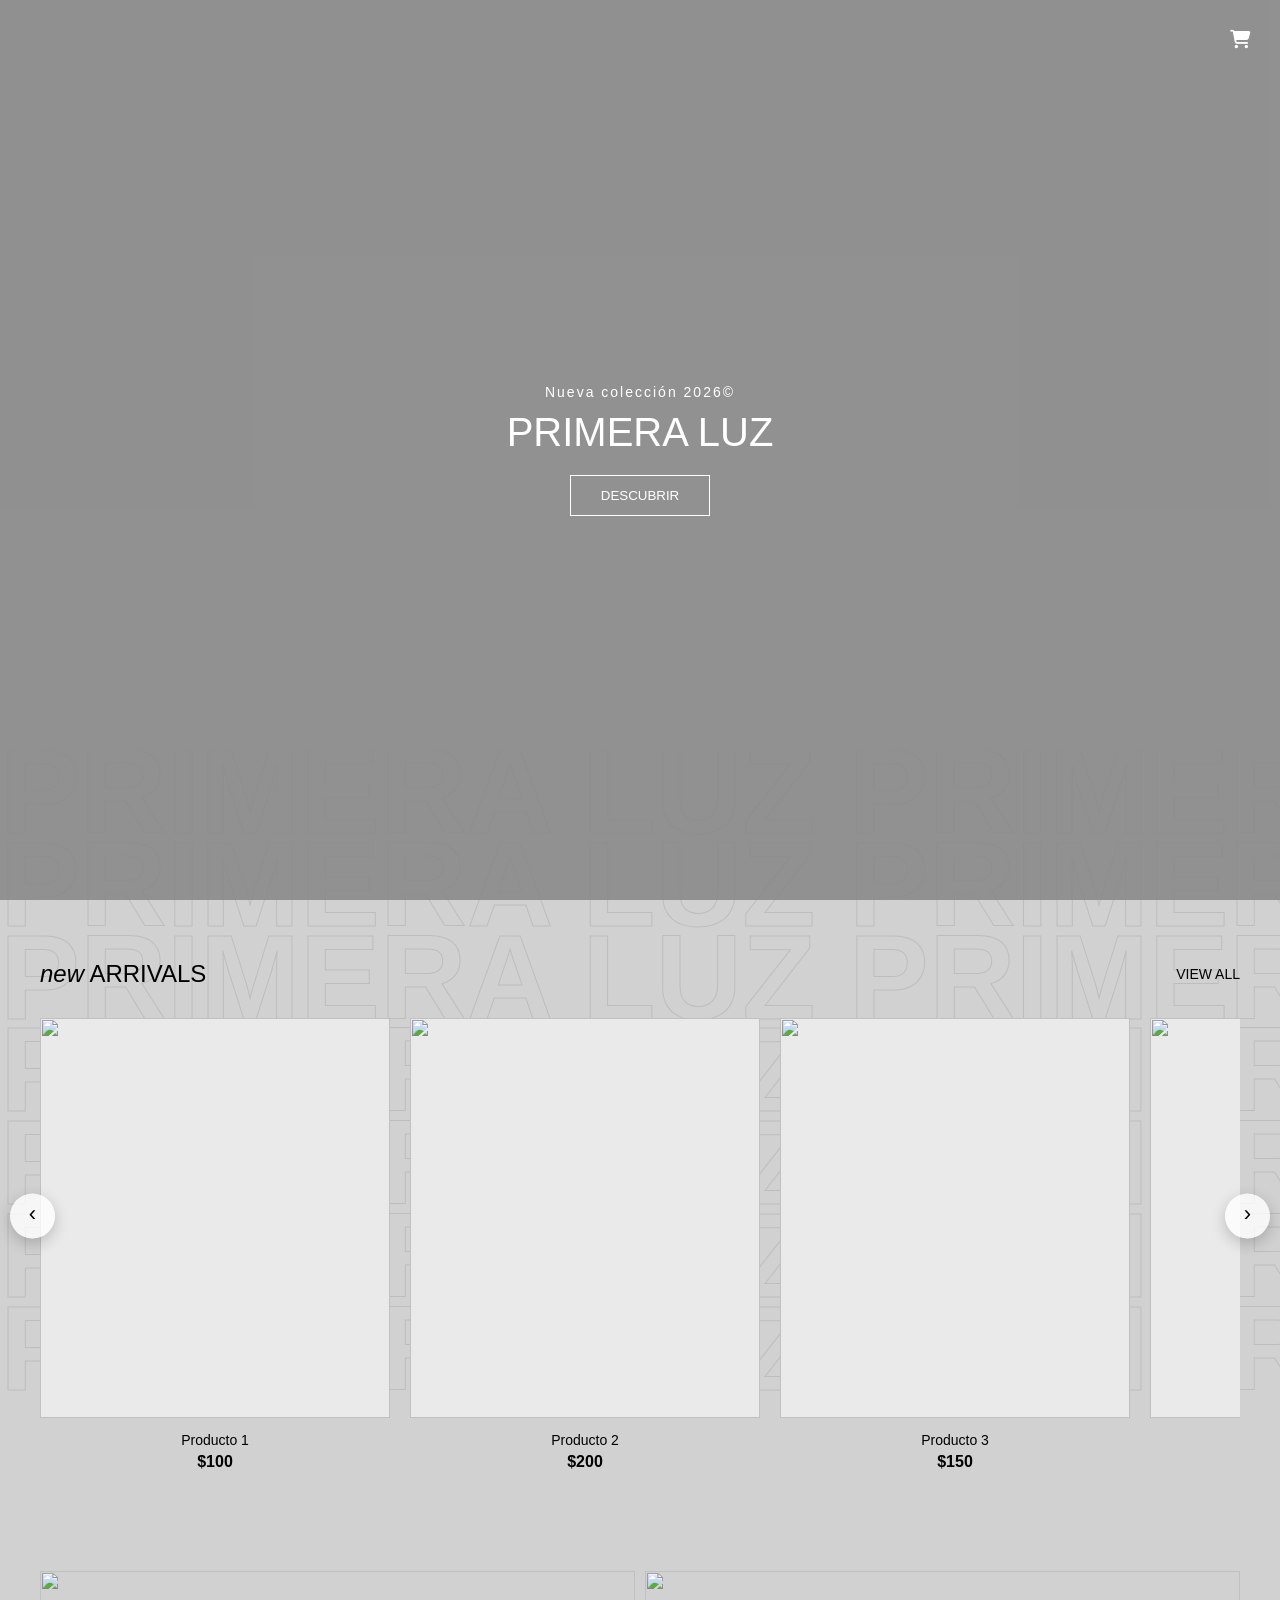
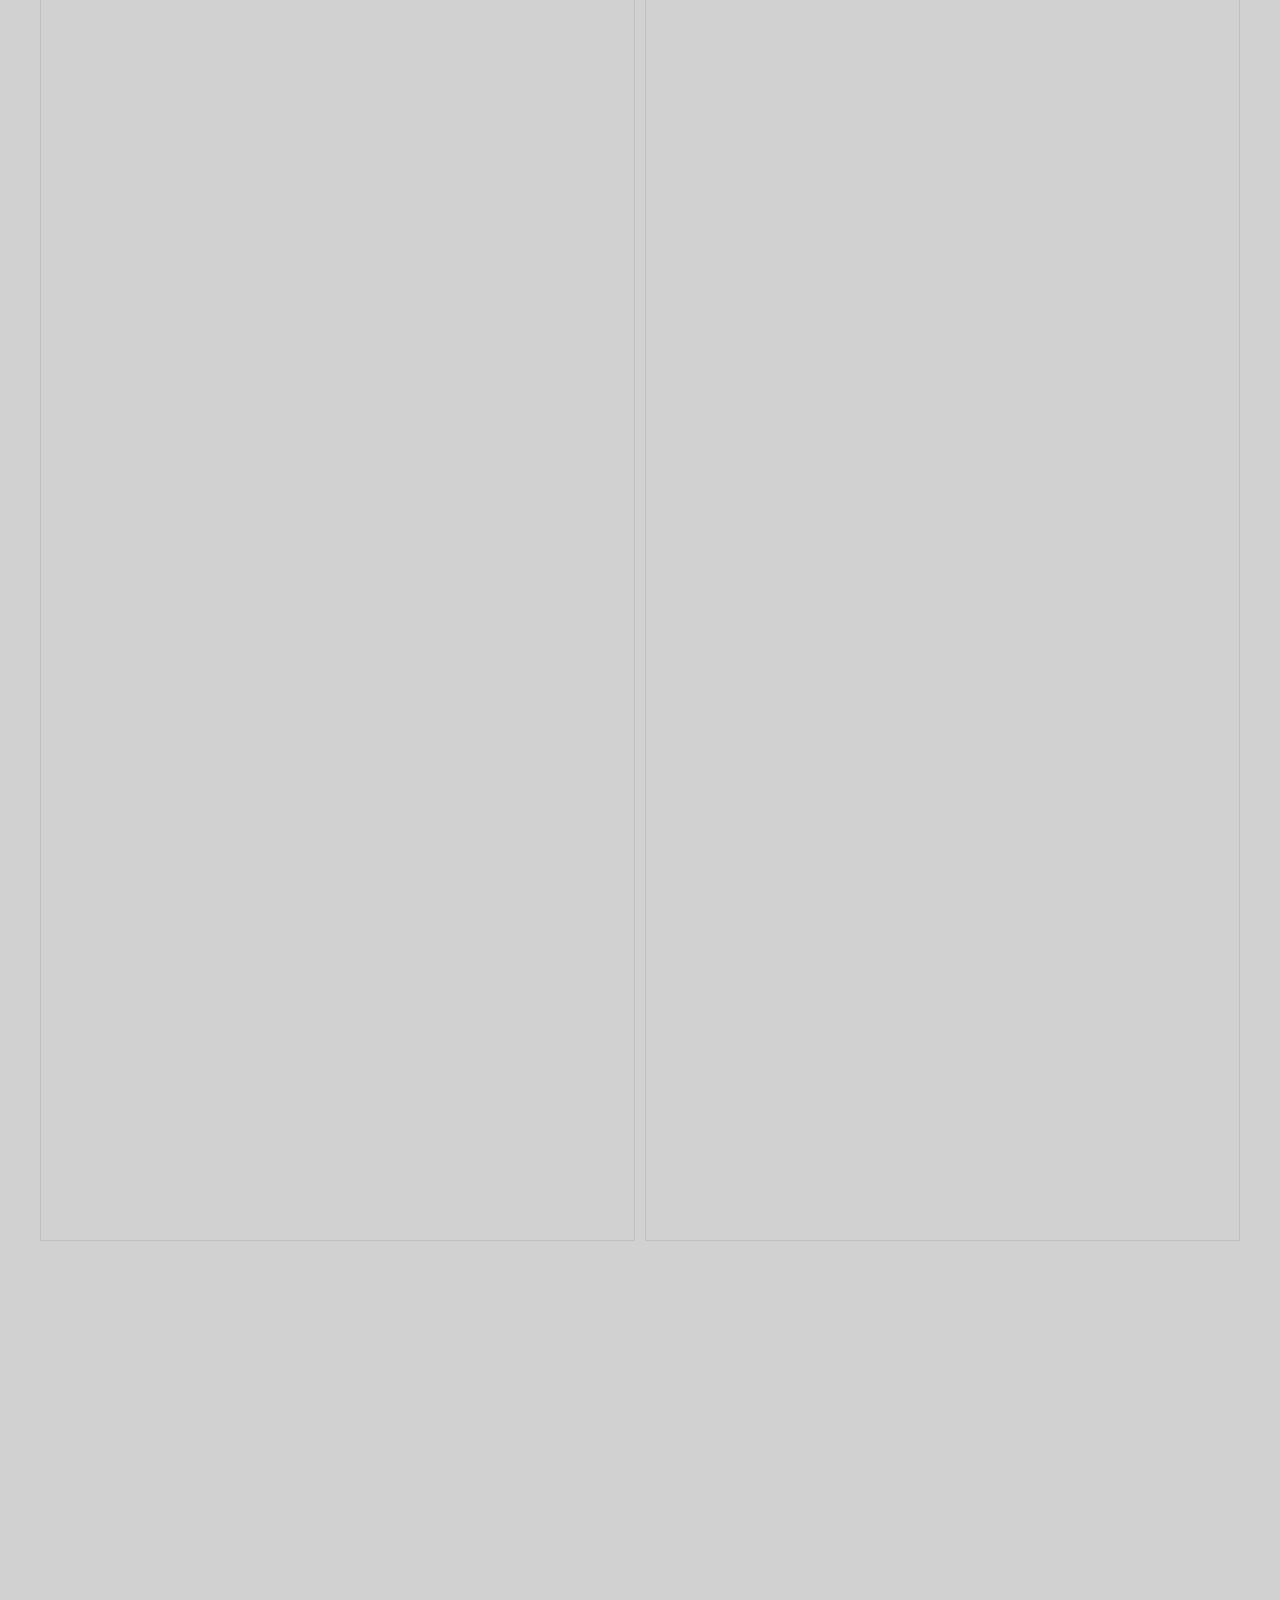
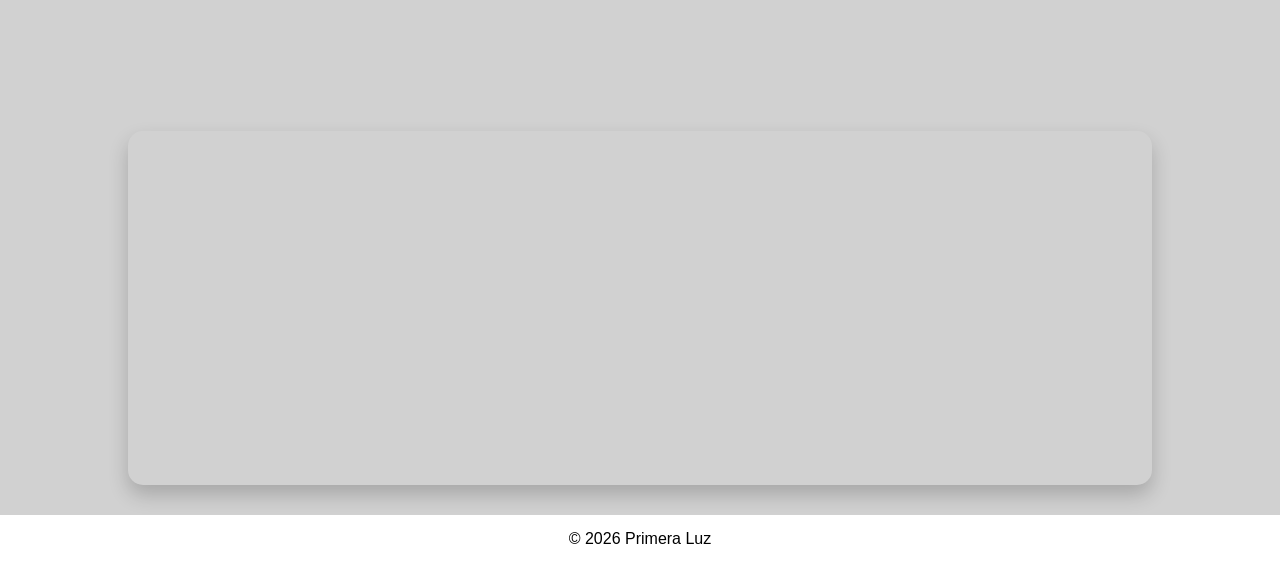
==== index.html @ 8afafc2e "Add files via upload" ====
<!DOCTYPE html>
<html lang="es">
<head>
    <meta charset="UTF-8">
    <meta name="viewport" content="width=device-width, initial-scale=1.0">
    <title>Primera Luz</title>

    <!-- ICONOS -->
    <link rel="stylesheet" href="https://cdnjs.cloudflare.com/ajax/libs/font-awesome/6.5.0/css/all.min.css">
    <link href="https://fonts.googleapis.com/css2?family=Playfair+Display:wght@600&display=swap" rel="stylesheet">
    <link rel="stylesheet" href="style.css">
    <link rel="stylesheet" href="https://cdnjs.cloudflare.com/ajax/libs/font-awesome/6.5.0/css/all.min.css">
</head>
<body>

<header id="header">
        <img src="imagenes/logo negro.png" alt=>
         <div class="icons">
    <i class="fa-solid fa-cart-shopping"></i>
  </div>
</header>

<section class="hero">
  <div class="hero-content">
    <p class="sub">Nueva colección 2026&copy;</p>
    <h2>PRIMERA LUZ</h2>
    <button>DESCUBRIR</button>
  </div>
</section>

<div class="fondo-pattern">
    <p class="fila izquierda">PRIMERA LUZ PRIMERA LUZ PRIMERA LUZ PRIMERA LUZ </p>
    <p class="fila derecha">PRIMERA LUZ PRIMERA LUZ PRIMERA LUZ PRIMERA LUZ</p>
    <p class="fila izquierda">PRIMERA LUZ PRIMERA LUZ PRIMERA LUZ PRIMERA LUZ</p>
    <p class="fila derecha">PRIMERA LUZ PRIMERA LUZ PRIMERA LUZ PRIMERA LUZ</p>
    <p class="fila izquierda">PRIMERA LUZ PRIMERA LUZ PRIMERA LUZ PRIMERA LUZ</p>
    <p class="fila derecha">PRIMERA LUZ PRIMERA LUZ PRIMERA LUZ PRIMERA LUZ</p>
    <p class="fila izquierda">PRIMERA LUZ PRIMERA LUZ PRIMERA LUZ PRIMERA LUZ</p>

</div>

<section class="productos">

  <div class="productos-header">
    <h2><span>new</span> ARRIVALS</h2>
    <a href="#">VIEW ALL</a>
  </div>

  <div class="productos-container">

    <div class="producto">
      <img src="imagenes/vestido 1.png">
      <p>Producto 1</p>
      <span>$100</span>
    </div>

    <div class="producto">
      <img src="imagenes/vestido 2.png">
      <p>Producto 2</p>
      <span>$200</span>
    </div>

    <div class="producto">
      <img src="imagenes/vestido 3.jpeg">
      <p>Producto 3</p>
      <span>$150</span>
    </div>

    <div class="producto">
      <img src="imagenes/vestido 4.png">
      <p>Producto 4</p>
      <span>$300</span>
    </div>

    <div class="producto">
      <img src="imagenes/vestido 5.png">
      <p>Producto 5</p>
      <span>$300</span>
    </div>

    <div class="producto">
      <img src="imagenes/vestido 6.png">
      <p>Producto 6</p>
      <span>$300</span>
    </div>

    <div class="producto">
      <img src="imagenes/vestido 7.png">
      <p>Producto 7</p>
      <span>$300</span>
    </div>

    <div class="producto">
      <img src="imagenes/vestido 8.png">
      <p>Producto 8</p>
      <span>$300</span>
    </div>

    <div class="producto">
      <img src="imagenes/vestido 9.png">
      <p>Producto 9</p>
      <span>$300</span>
    </div>

    <div class="producto">
      <img src="imagenes/vestido 4.png">
      <p>Producto 10</p>
      <span>$300</span>
    </div>

  </div>
<button class="prev"><span>‹</span></button>
<button class="next"><span>›</span></button>
</section>

<section class="doble-img">

  <div class="img-box">
    <img src="imagenes/nadia 1.jpeg" alt="">
  </div>

  <div class="img-box">
    <img src="imagenes/nadia 2.jpeg" alt="">
  </div>

</section>

<!-- MAPA -->
<section class="mapa" id="mapa">
 

    <div class="mapa-container">
        <iframe 
  src="https://www.google.com/maps/embed?pb=!1m18!1m12!1m3!1d12409.991890529654!2d-68.10736975!3d-38.9582959!2m3!1f0!2f0!3f0!3m2!1i1024!2i768!4f13.1!3m3!1m2!1s0x960a33a9f56a01f5%3A0x556e608edd1cfa00!2sPrimera%20Luz%20De%20Luciana%20Vestidos%2C%20ventas%20y%20alquiler%20en%20neuquen!5e0!3m2!1ses-419!2sar!4v1774406930002!5m2!1ses-419!2sar"
  width="100%" 
  height="350" 
  style="border:0; border-radius:15px;"
  allowfullscreen="" 
  loading="lazy">
</iframe>
    </div>
</section>

<footer>
    <p>&copy; 2026 Primera Luz</p>
</footer>
<script src="script.js"></script>
</body>
</html>
---- style.css ----
/* RESET */
* {
    margin: 0;
    padding: 0;
    box-sizing: border-box;
    font-family: 'Segoe UI', sans-serif;
}

/* COLORES */
:root {
    --principal: #978787;
    --blanco: #ffffff;
    --gris: #444;
    --gris-claro: #f5f5f5;
}

body {
    text-align: center;
    background-color: #d1d1d1;
    position: relative;
    margin: 0;
    padding: 0;
    overflow-x: hidden;
}

.icons {
  display: flex;
  align-items: center;
  gap: 20px;
}

.icons i {
  font-size: 18px;
  cursor: pointer;
  transition: 0.3s;
}

.icons i:hover {
  transform: scale(1.2);
}

.hero {
  height: 100vh;
  background: url("imagenes/portada2.png") center/cover no-repeat;
}

/* HERO */
.hero {
  height: 100vh;
  background: url("imagenes/portada2.png") center/cover no-repeat;
  display: flex;
  align-items: center;
  justify-content: center;
  position: relative;
}

/* capa oscura suave */
.hero::after {
  content: "";
  position: absolute;
  inset: 0;
  background: rgba(0, 0, 0, 0.311);
}

/* contenido encima */
.hero-content {
  position: relative;
  color: white;
  text-align: center;
  z-index: 2;
}

.hero-content .sub {
  font-size: 14px;
  letter-spacing: 2px;
  margin-bottom: 10px;
}

.hero-content h2 {
  font-size: 40px;
  font-weight: 400;
  margin-bottom: 20px;
}

/* botón elegante */
.hero-content button {
  padding: 12px 30px;
  background: transparent;
  border: 1px solid white;
  color: white;
  cursor: pointer;
  transition: 0.3s;
}

.hero-content button:hover {
  background: white;
  color: black;
}

/* HEADER encima del hero */
#header {
  position: fixed;
  top: 0;
  width: 100%;
  padding: 10px;
  display: flex;
  justify-content: center;
  z-index: 1000;
  background: transparent;
  color: white;
  transition: 0.3s;
}

#header.scrolled {
  background: white;
  color: black;
}

.fondo-pattern {
     position: absolute;
     top: 750px;
     height: auto;
     overflow: hidden;

    display: flex;
    flex-direction: column;
    justify-content: center;
    gap: 0px;
    white-space: nowrap;
    z-index: 0;
    pointer-events: none;
}

.fondo-pattern p {
    font-size: 120px;
    font-weight: bold;
    white-space: nowrap;

    color: transparent;
    -webkit-text-stroke: 1px rgba(139, 139, 139, 0.275);

    text-align: center;
     line-height: 0.69; /* elimina espacio extra entre líneas */
      padding-bottom: 10px;
    margin: 0;
}

@keyframes mover-izquierda {
    0% {
        transform: translateX(0);
    }
    100% {
        transform: translateX(-50%);
    }
}

@keyframes mover-derecha {
    0% {
        transform: translateX(-50%);
    }
    100% {
        transform: translateX(0);
    }
}

.izquierda {
    animation: mover-izquierda 100s linear infinite;
}

.derecha {
    animation: mover-derecha 100s linear infinite;
}

#header {
  position: fixed;
  width: 100%;
  top: 0;
  left: 0;

  padding: 8px 30px; /* 🔥 más chico */
  height: 80px;      /* 🔥 controla el tamaño */

  display: flex;
  align-items: center;
  justify-content: space-between;

  transition: 0.3s;
  background: transparent;
  color: white;
  z-index: 1000;
}

/* Cuando pasás el mouse */
#header:hover {
  background: white;
  color: black;
}

#header.scrolled {
  background: white;
  color: black;
}

#header img {
    display: flex;
    align-items: center;
    justify-content: center; /* o space-between si después agregás menú */
    padding: 10px;
     height: 200px;   /* ajustá este valor */
     width: auto;
     object-fit: contain;
}

nav {
  display: flex;
  align-items: center;
  justify-content: space-between;
  width: 100%;
}

nav ul {
  display: flex;
  gap: 20px;
  list-style: none;
}

/* SECCIÓN */
.productos {
  padding: 60px 40px;
}

/* HEADER */
.productos-header {
  display: flex;
  justify-content: space-between;
  align-items: center;
  margin-bottom: 30px;
}

.productos-header h2 {
  font-weight: 400;
}

.productos-header span {
  font-style: italic;
}

.productos-header a {
  text-decoration: none;
  color: black;
  font-size: 14px;
}

/* CONTENEDOR SCROLL */
.productos-container {
  display: flex;
  gap: 20px;
  overflow-x: auto; /* 🔥 clave */
  scroll-behavior: smooth;
}

/* ocultar scrollbar (opcional) */
.productos-container::-webkit-scrollbar {
  display: none;
}

/* PRODUCTO */
.producto {
  width: 350px;
  flex: 0 0 auto;
  z-index: 900;
}

.producto img {
  width: 100%;
  height: 400px;       /* 🔥 clave */
  object-fit: contain; /* no se deforma */
  background: #eaeaea;
  padding: 0px;       /* menos padding */
}

.producto p {
  margin: 10px 0 5px;
  font-size: 14px;
}

.producto span {
  font-weight: bold;
}

/* CONTENEDOR relativo */
.productos {
  position: relative;
}

/* BOTONES */
.prev,
.next {
  position: absolute;
  top: 50%;
  transform: translateY(-50%);
  
  width: 45px;
  height: 45px;

  border-radius: 50%;
  border: none;

  background: rgba(255,255,255,0.8);
  color: black;

  font-size: 22px;
  cursor: pointer;

  display: flex;
  align-items: center;
  justify-content: center;

  transition: 0.3s;
  z-index: 910;
}

/* POSICIÓN */
.prev {
  left: 10px;
}

.next {
  right: 10px;
}

/* HOVER */
.prev:hover,
.next:hover {
  background: black;
  color: white;
  transform: translateY(-50%) scale(1.1);
}

/* SOMBRA SUAVE */
.prev,
.next {
  box-shadow: 0 5px 15px rgba(0,0,0,0.2);
}

.prev span,
.next span {
  display: inline-block;
  transform: translateY(-2px); /* ajustá -1px o -2px */
}

.doble-img {
  display: flex;
  gap: 10px;
  padding: 40px;
  height: 150vh;
}

.img-box {
  flex: 1;
  overflow: hidden;
}

.img-box img {
  width: 100%;
  height: 100%;
  object-fit: cover; /* 🔥 clave */
  transition: 0.5s;
}

/* efecto hover elegante */
.img-box:hover img {
  transform: scale(1.01);
}

/* MAPA */
.mapa {
    margin-top: 450px;
    position: relative;
}

.mapa-container {
    width: 80%;
    margin: auto;
    border-radius: 15px;
    overflow: hidden;
    box-shadow: 0 10px 20px rgba(0,0,0,0.2);
}

/* FOOTER */
footer {
    margin-top: 30px;
    padding: 15px;
    background: white;
}
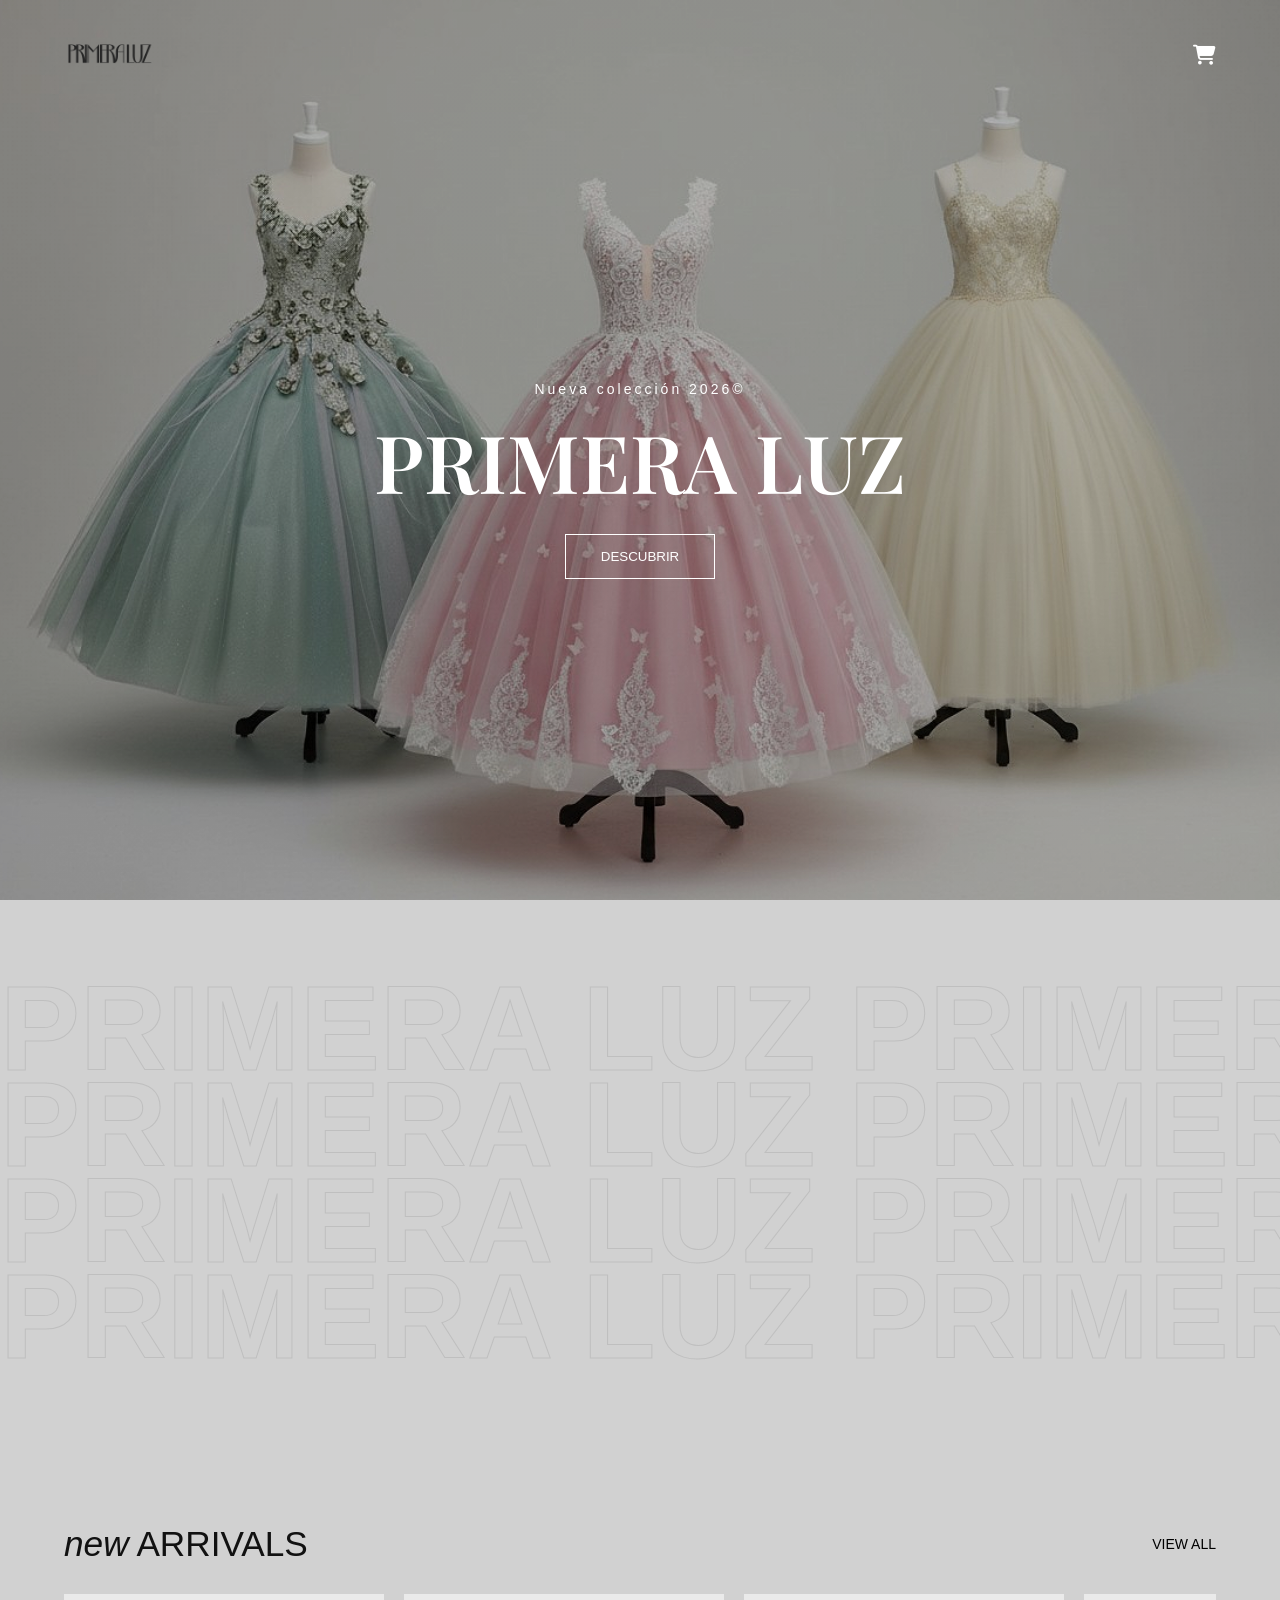
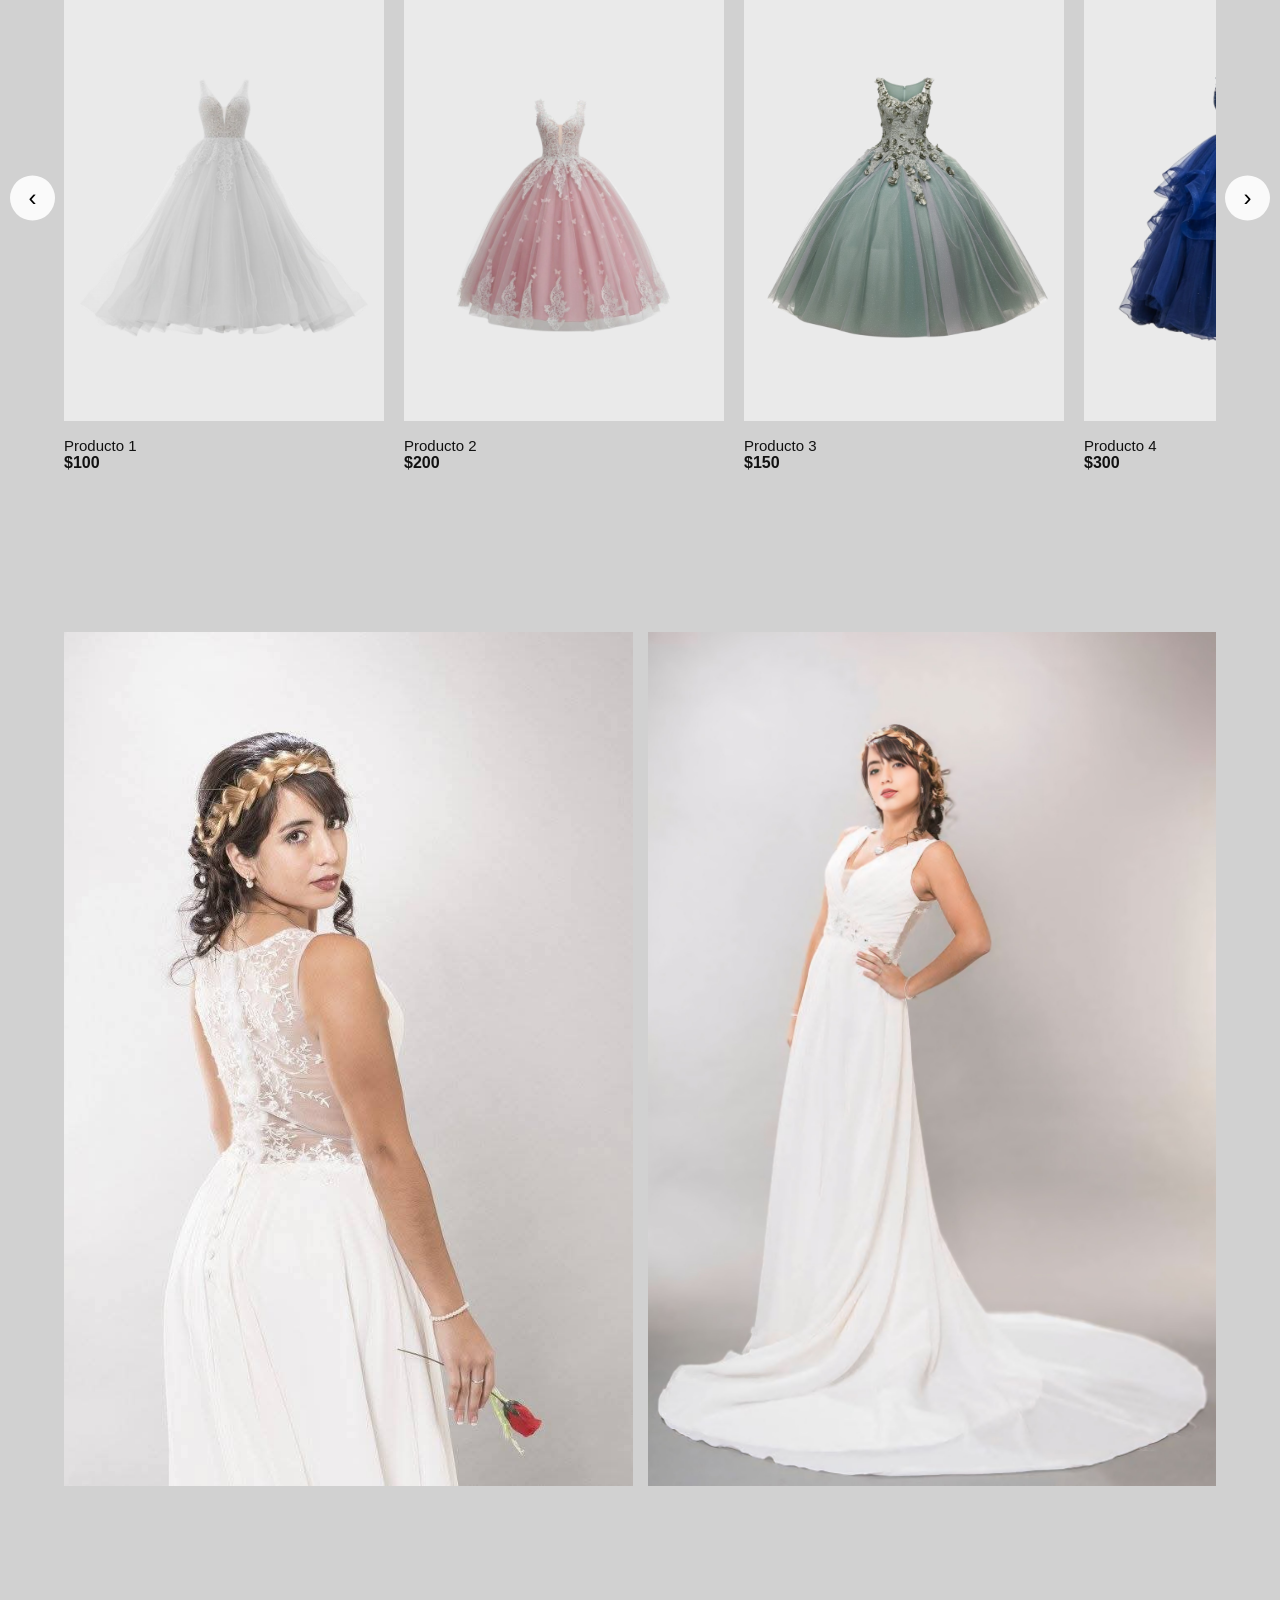
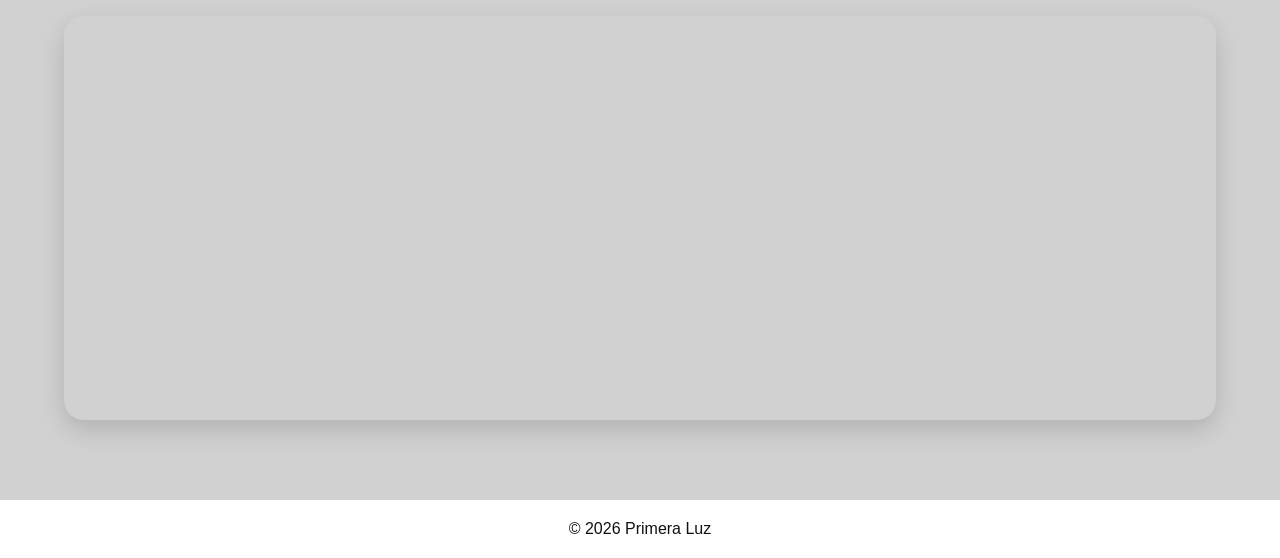
==== commit 7b5ea088: "Adaptación para celular." ====
--- a/index.html
+++ b/index.html
@@ -1,41 +1,45 @@
 <!DOCTYPE html>
 <html lang="es">
 <head>
-    <meta charset="UTF-8">
-    <meta name="viewport" content="width=device-width, initial-scale=1.0">
-    <title>Primera Luz</title>
+  <meta charset="UTF-8">
+  <meta name="viewport" content="width=device-width, initial-scale=1.0">
+  <title>Primera Luz</title>
 
-    <!-- ICONOS -->
-    <link rel="stylesheet" href="https://cdnjs.cloudflare.com/ajax/libs/font-awesome/6.5.0/css/all.min.css">
-    <link href="https://fonts.googleapis.com/css2?family=Playfair+Display:wght@600&display=swap" rel="stylesheet">
-    <link rel="stylesheet" href="style.css">
-    <link rel="stylesheet" href="https://cdnjs.cloudflare.com/ajax/libs/font-awesome/6.5.0/css/all.min.css">
+  <link rel="stylesheet" href="https://cdnjs.cloudflare.com/ajax/libs/font-awesome/6.5.0/css/all.min.css">
+
+  <link href="https://fonts.googleapis.com/css2?family=Playfair+Display:wght@600&display=swap" rel="stylesheet">
+
+  <link rel="stylesheet" href="style.css">
 </head>
+
 <body>
 
 <header id="header">
-        <img src="imagenes/logo negro.png" alt=>
-         <div class="icons">
+
+  <img src="imagenes/logo negro.png" alt="Logo">
+
+  <div class="icons">
     <i class="fa-solid fa-cart-shopping"></i>
   </div>
+
 </header>
 
 <section class="hero">
+
   <div class="hero-content">
     <p class="sub">Nueva colección 2026&copy;</p>
     <h2>PRIMERA LUZ</h2>
     <button>DESCUBRIR</button>
   </div>
+
 </section>
 
 <div class="fondo-pattern">
-    <p class="fila izquierda">PRIMERA LUZ PRIMERA LUZ PRIMERA LUZ PRIMERA LUZ </p>
-    <p class="fila derecha">PRIMERA LUZ PRIMERA LUZ PRIMERA LUZ PRIMERA LUZ</p>
-    <p class="fila izquierda">PRIMERA LUZ PRIMERA LUZ PRIMERA LUZ PRIMERA LUZ</p>
-    <p class="fila derecha">PRIMERA LUZ PRIMERA LUZ PRIMERA LUZ PRIMERA LUZ</p>
-    <p class="fila izquierda">PRIMERA LUZ PRIMERA LUZ PRIMERA LUZ PRIMERA LUZ</p>
-    <p class="fila derecha">PRIMERA LUZ PRIMERA LUZ PRIMERA LUZ PRIMERA LUZ</p>
-    <p class="fila izquierda">PRIMERA LUZ PRIMERA LUZ PRIMERA LUZ PRIMERA LUZ</p>
+
+  <p class="fila izquierda">PRIMERA LUZ PRIMERA LUZ PRIMERA LUZ</p>
+  <p class="fila derecha">PRIMERA LUZ PRIMERA LUZ PRIMERA LUZ</p>
+  <p class="fila izquierda">PRIMERA LUZ PRIMERA LUZ PRIMERA LUZ</p>
+  <p class="fila derecha">PRIMERA LUZ PRIMERA LUZ PRIMERA LUZ</p>
 
 </div>
 
@@ -84,66 +88,44 @@
       <span>$300</span>
     </div>
 
-    <div class="producto">
-      <img src="imagenes/vestido 7.png">
-      <p>Producto 7</p>
-      <span>$300</span>
-    </div>
+  </div>
 
-    <div class="producto">
-      <img src="imagenes/vestido 8.png">
-      <p>Producto 8</p>
-      <span>$300</span>
-    </div>
+  <button class="prev">‹</button>
+  <button class="next">›</button>
 
-    <div class="producto">
-      <img src="imagenes/vestido 9.png">
-      <p>Producto 9</p>
-      <span>$300</span>
-    </div>
-
-    <div class="producto">
-      <img src="imagenes/vestido 4.png">
-      <p>Producto 10</p>
-      <span>$300</span>
-    </div>
-
-  </div>
-<button class="prev"><span>‹</span></button>
-<button class="next"><span>›</span></button>
 </section>
 
 <section class="doble-img">
 
   <div class="img-box">
-    <img src="imagenes/nadia 1.jpeg" alt="">
+    <img src="imagenes/nadia 1.jpeg">
   </div>
 
   <div class="img-box">
-    <img src="imagenes/nadia 2.jpeg" alt="">
+    <img src="imagenes/nadia 2.jpeg">
   </div>
 
 </section>
 
-<!-- MAPA -->
-<section class="mapa" id="mapa">
- 
+<section class="mapa">
 
-    <div class="mapa-container">
-        <iframe 
-  src="https://www.google.com/maps/embed?pb=!1m18!1m12!1m3!1d12409.991890529654!2d-68.10736975!3d-38.9582959!2m3!1f0!2f0!3f0!3m2!1i1024!2i768!4f13.1!3m3!1m2!1s0x960a33a9f56a01f5%3A0x556e608edd1cfa00!2sPrimera%20Luz%20De%20Luciana%20Vestidos%2C%20ventas%20y%20alquiler%20en%20neuquen!5e0!3m2!1ses-419!2sar!4v1774406930002!5m2!1ses-419!2sar"
-  width="100%" 
-  height="350" 
-  style="border:0; border-radius:15px;"
-  allowfullscreen="" 
-  loading="lazy">
-</iframe>
-    </div>
+  <div class="mapa-container">
+
+    <iframe
+      src="https://www.google.com/maps/embed?pb=!1m18!1m12!1m3!1d12409.991890529654!2d-68.10736975!3d-38.9582959!2m3!1f0!2f0!3f0!3m2!1i1024!2i768!4f13.1!3m3!1m2!1s0x960a33a9f56a01f5%3A0x556e608edd1cfa00!2sPrimera%20Luz%20De%20Luciana%20Vestidos%2C%20ventas%20y%20alquiler%20en%20neuquen!5e0!3m2!1ses-419!2sar!4v1774406930002!5m2!1ses-419!2sar"
+      allowfullscreen=""
+      loading="lazy">
+    </iframe>
+
+  </div>
+
 </section>
 
 <footer>
-    <p>&copy; 2026 Primera Luz</p>
+  <p>&copy; 2026 Primera Luz</p>
 </footer>
+
 <script src="script.js"></script>
+
 </body>
 </html>
--- a/style.css
+++ b/style.css
@@ -1,396 +1,411 @@
-/* RESET */
-* {
-    margin: 0;
-    padding: 0;
-    box-sizing: border-box;
-    font-family: 'Segoe UI', sans-serif;
-}
-
-/* COLORES */
-:root {
-    --principal: #978787;
-    --blanco: #ffffff;
-    --gris: #444;
-    --gris-claro: #f5f5f5;
-}
-
-body {
-    text-align: center;
-    background-color: #d1d1d1;
-    position: relative;
-    margin: 0;
-    padding: 0;
-    overflow-x: hidden;
-}
-
-.icons {
-  display: flex;
-  align-items: center;
-  gap: 20px;
-}
-
-.icons i {
-  font-size: 18px;
-  cursor: pointer;
-  transition: 0.3s;
-}
-
-.icons i:hover {
-  transform: scale(1.2);
-}
-
-.hero {
-  height: 100vh;
-  background: url("imagenes/portada2.png") center/cover no-repeat;
-}
-
-/* HERO */
-.hero {
-  height: 100vh;
-  background: url("imagenes/portada2.png") center/cover no-repeat;
-  display: flex;
-  align-items: center;
-  justify-content: center;
-  position: relative;
-}
-
-/* capa oscura suave */
-.hero::after {
-  content: "";
-  position: absolute;
-  inset: 0;
-  background: rgba(0, 0, 0, 0.311);
-}
-
-/* contenido encima */
-.hero-content {
-  position: relative;
-  color: white;
-  text-align: center;
-  z-index: 2;
-}
-
-.hero-content .sub {
-  font-size: 14px;
-  letter-spacing: 2px;
-  margin-bottom: 10px;
-}
-
-.hero-content h2 {
-  font-size: 40px;
-  font-weight: 400;
-  margin-bottom: 20px;
-}
-
-/* botón elegante */
-.hero-content button {
-  padding: 12px 30px;
-  background: transparent;
-  border: 1px solid white;
-  color: white;
-  cursor: pointer;
-  transition: 0.3s;
-}
-
-.hero-content button:hover {
-  background: white;
-  color: black;
-}
-
-/* HEADER encima del hero */
-#header {
-  position: fixed;
-  top: 0;
-  width: 100%;
-  padding: 10px;
-  display: flex;
-  justify-content: center;
-  z-index: 1000;
-  background: transparent;
-  color: white;
-  transition: 0.3s;
-}
-
-#header.scrolled {
-  background: white;
-  color: black;
-}
-
-.fondo-pattern {
-     position: absolute;
-     top: 750px;
-     height: auto;
-     overflow: hidden;
-
-    display: flex;
-    flex-direction: column;
-    justify-content: center;
-    gap: 0px;
-    white-space: nowrap;
-    z-index: 0;
-    pointer-events: none;
-}
-
-.fondo-pattern p {
-    font-size: 120px;
-    font-weight: bold;
-    white-space: nowrap;
-
-    color: transparent;
-    -webkit-text-stroke: 1px rgba(139, 139, 139, 0.275);
-
-    text-align: center;
-     line-height: 0.69; /* elimina espacio extra entre líneas */
-      padding-bottom: 10px;
-    margin: 0;
-}
-
-@keyframes mover-izquierda {
-    0% {
-        transform: translateX(0);
-    }
-    100% {
-        transform: translateX(-50%);
-    }
-}
-
-@keyframes mover-derecha {
-    0% {
-        transform: translateX(-50%);
-    }
-    100% {
-        transform: translateX(0);
-    }
-}
-
-.izquierda {
-    animation: mover-izquierda 100s linear infinite;
-}
-
-.derecha {
-    animation: mover-derecha 100s linear infinite;
-}
-
-#header {
-  position: fixed;
-  width: 100%;
-  top: 0;
-  left: 0;
-
-  padding: 8px 30px; /* 🔥 más chico */
-  height: 80px;      /* 🔥 controla el tamaño */
-
-  display: flex;
-  align-items: center;
-  justify-content: space-between;
-
-  transition: 0.3s;
-  background: transparent;
-  color: white;
-  z-index: 1000;
-}
-
-/* Cuando pasás el mouse */
-#header:hover {
-  background: white;
-  color: black;
-}
-
-#header.scrolled {
-  background: white;
-  color: black;
-}
-
-#header img {
-    display: flex;
-    align-items: center;
-    justify-content: center; /* o space-between si después agregás menú */
-    padding: 10px;
-     height: 200px;   /* ajustá este valor */
-     width: auto;
-     object-fit: contain;
-}
-
-nav {
-  display: flex;
-  align-items: center;
-  justify-content: space-between;
-  width: 100%;
-}
-
-nav ul {
-  display: flex;
-  gap: 20px;
-  list-style: none;
-}
-
-/* SECCIÓN */
-.productos {
-  padding: 60px 40px;
-}
-
-/* HEADER */
-.productos-header {
-  display: flex;
-  justify-content: space-between;
-  align-items: center;
-  margin-bottom: 30px;
-}
-
-.productos-header h2 {
-  font-weight: 400;
-}
-
-.productos-header span {
-  font-style: italic;
-}
-
-.productos-header a {
-  text-decoration: none;
-  color: black;
-  font-size: 14px;
-}
-
-/* CONTENEDOR SCROLL */
-.productos-container {
-  display: flex;
-  gap: 20px;
-  overflow-x: auto; /* 🔥 clave */
-  scroll-behavior: smooth;
-}
-
-/* ocultar scrollbar (opcional) */
-.productos-container::-webkit-scrollbar {
-  display: none;
-}
-
-/* PRODUCTO */
-.producto {
-  width: 350px;
-  flex: 0 0 auto;
-  z-index: 900;
-}
-
-.producto img {
-  width: 100%;
-  height: 400px;       /* 🔥 clave */
-  object-fit: contain; /* no se deforma */
-  background: #eaeaea;
-  padding: 0px;       /* menos padding */
-}
-
-.producto p {
-  margin: 10px 0 5px;
-  font-size: 14px;
-}
-
-.producto span {
-  font-weight: bold;
-}
-
-/* CONTENEDOR relativo */
-.productos {
-  position: relative;
-}
-
-/* BOTONES */
+
+*{
+  margin:0;
+  padding:0;
+  box-sizing:border-box;
+}
+
+html{
+  scroll-behavior:smooth;
+}
+
+body{
+  font-family:'Segoe UI',sans-serif;
+  background:#d1d1d1;
+  overflow-x:hidden;
+  color:#111;
+}
+
+:root{
+  --blanco:#fff;
+  --gris:#444;
+  --gris-claro:#f2f2f2;
+  --principal:#978787;
+}
+
+
+#header{
+  position:fixed;
+  top:0;
+  left:0;
+  width:100%;
+
+  display:flex;
+  justify-content:space-between;
+  align-items:center;
+
+  padding:10px 5vw;
+
+  z-index:1000;
+
+  transition:.3s;
+
+  background:transparent;
+  color:white;
+}
+
+#header.scrolled{
+  background:white;
+  color:black;
+  box-shadow:0 5px 20px rgba(0,0,0,.1);
+}
+
+#header img{
+  height:90px;
+  width:auto;
+  object-fit:contain;
+}
+
+
+.icons{
+  display:flex;
+  align-items:center;
+  gap:20px;
+}
+
+.icons i{
+  font-size:20px;
+  cursor:pointer;
+  transition:.3s;
+}
+
+.icons i:hover{
+  transform:scale(1.1);
+}
+
+.hero{
+  min-height:100vh;
+
+  background:
+  linear-gradient(rgba(0,0,0,.25),rgba(0,0,0,.25)),
+  url("imagenes/portada2.png");
+
+  background-size:cover;
+  background-position:center;
+
+  display:flex;
+  align-items:center;
+  justify-content:center;
+
+  text-align:center;
+
+  padding:120px 20px 60px;
+}
+
+.hero-content{
+  color:white;
+}
+
+.hero-content .sub{
+  font-size:14px;
+  letter-spacing:3px;
+  margin-bottom:10px;
+}
+
+.hero-content h2{
+  font-size:clamp(2.5rem,8vw,5rem);
+  font-family:'Playfair Display',serif;
+  font-weight:600;
+  margin-bottom:20px;
+}
+
+.hero-content button{
+  padding:14px 35px;
+
+  border:1px solid white;
+  background:transparent;
+  color:white;
+
+  cursor:pointer;
+
+  transition:.3s;
+}
+
+.hero-content button:hover{
+  background:white;
+  color:black;
+}
+
+
+.fondo-pattern{
+  overflow:hidden;
+  margin:80px 0;
+}
+
+.fondo-pattern p{
+  font-size:clamp(50px,10vw,120px);
+
+  font-weight:bold;
+
+  color:transparent;
+
+  -webkit-text-stroke:1px rgba(120,120,120,.2);
+
+  white-space:nowrap;
+
+  line-height:.8;
+}
+
+.izquierda{
+  animation:moverIzq 35s linear infinite;
+}
+
+.derecha{
+  animation:moverDer 35s linear infinite;
+}
+
+@keyframes moverIzq{
+  from{
+    transform:translateX(0);
+  }
+  to{
+    transform:translateX(-20%);
+  }
+}
+
+@keyframes moverDer{
+  from{
+    transform:translateX(-20%);
+  }
+  to{
+    transform:translateX(0);
+  }
+}
+
+.productos{
+  position:relative;
+  padding:80px 5vw;
+}
+
+.productos-header{
+  display:flex;
+  justify-content:space-between;
+  align-items:center;
+  gap:20px;
+
+  margin-bottom:30px;
+}
+
+.productos-header h2{
+  font-weight:400;
+  font-size:clamp(1.5rem,4vw,2.2rem);
+}
+
+.productos-header span{
+  font-style:italic;
+}
+
+.productos-header a{
+  color:black;
+  text-decoration:none;
+  font-size:14px;
+}
+
+.productos-container{
+  display:flex;
+  gap:20px;
+
+  overflow-x:auto;
+
+  scroll-behavior:smooth;
+
+  scrollbar-width:none;
+}
+
+.productos-container::-webkit-scrollbar{
+  display:none;
+}
+
+.producto{
+  flex:0 0 clamp(220px,25vw,320px);
+}
+
+.producto img{
+  width:100%;
+  aspect-ratio:3/4;
+
+  object-fit:cover;
+
+  background:#eaeaea;
+}
+
+.producto p{
+  margin-top:12px;
+  font-size:15px;
+}
+
+.producto span{
+  font-weight:bold;
+}
+
+
 .prev,
-.next {
-  position: absolute;
-  top: 50%;
-  transform: translateY(-50%);
-  
-  width: 45px;
-  height: 45px;
-
-  border-radius: 50%;
-  border: none;
-
-  background: rgba(255,255,255,0.8);
-  color: black;
-
-  font-size: 22px;
-  cursor: pointer;
-
-  display: flex;
-  align-items: center;
-  justify-content: center;
-
-  transition: 0.3s;
-  z-index: 910;
-}
-
-/* POSICIÓN */
-.prev {
-  left: 10px;
-}
-
-.next {
-  right: 10px;
-}
-
-/* HOVER */
+.next{
+  position:absolute;
+  top:50%;
+  transform:translateY(-50%);
+
+  width:45px;
+  height:45px;
+
+  border:none;
+  border-radius:50%;
+
+  background:rgba(255,255,255,.9);
+
+  cursor:pointer;
+
+  font-size:24px;
+
+  transition:.3s;
+
+  z-index:10;
+}
+
 .prev:hover,
-.next:hover {
-  background: black;
-  color: white;
-  transform: translateY(-50%) scale(1.1);
-}
-
-/* SOMBRA SUAVE */
-.prev,
-.next {
-  box-shadow: 0 5px 15px rgba(0,0,0,0.2);
-}
-
-.prev span,
-.next span {
-  display: inline-block;
-  transform: translateY(-2px); /* ajustá -1px o -2px */
-}
-
-.doble-img {
-  display: flex;
-  gap: 10px;
-  padding: 40px;
-  height: 150vh;
-}
-
-.img-box {
-  flex: 1;
-  overflow: hidden;
-}
-
-.img-box img {
-  width: 100%;
-  height: 100%;
-  object-fit: cover; /* 🔥 clave */
-  transition: 0.5s;
-}
-
-/* efecto hover elegante */
-.img-box:hover img {
-  transform: scale(1.01);
-}
-
-/* MAPA */
-.mapa {
-    margin-top: 450px;
-    position: relative;
-}
-
-.mapa-container {
-    width: 80%;
-    margin: auto;
-    border-radius: 15px;
-    overflow: hidden;
-    box-shadow: 0 10px 20px rgba(0,0,0,0.2);
-}
-
-/* FOOTER */
-footer {
-    margin-top: 30px;
-    padding: 15px;
-    background: white;
-}
-
+.next:hover{
+  background:black;
+  color:white;
+}
+
+.prev{
+  left:10px;
+}
+
+.next{
+  right:10px;
+}
+
+
+.doble-img{
+  display:grid;
+  grid-template-columns:1fr 1fr;
+
+  gap:15px;
+
+  padding:80px 5vw;
+}
+
+.img-box{
+  overflow:hidden;
+  min-height:600px;
+}
+
+.img-box img{
+  width:100%;
+  height:100%;
+
+  object-fit:cover;
+
+  transition:.5s;
+}
+
+.img-box:hover img{
+  transform:scale(1.03);
+}
+
+
+.mapa{
+  padding:50px 5vw 80px;
+}
+
+.mapa-container{
+  width:100%;
+
+  overflow:hidden;
+  border-radius:20px;
+
+  box-shadow:0 10px 25px rgba(0,0,0,.15);
+}
+
+.mapa iframe{
+  width:100%;
+  height:400px;
+  border:0;
+}
+
+footer{
+  background:white;
+  padding:20px;
+  text-align:center;
+}
+
+@media(max-width:992px){
+
+  .img-box{
+    min-height:450px;
+  }
+
+}
+
+@media(max-width:768px){
+
+  #header{
+    padding:10px 20px;
+  }
+
+  #header img{
+    height:70px;
+  }
+
+  .hero{
+    padding-top:100px;
+  }
+
+  .hero-content h2{
+    font-size:3rem;
+  }
+
+  .productos{
+    padding:60px 20px;
+  }
+
+  .productos-header{
+    flex-direction:column;
+    text-align:center;
+  }
+
+  .producto{
+    flex:0 0 75%;
+  }
+
+  .prev,
+  .next{
+    display:none;
+  }
+
+  .doble-img{
+    grid-template-columns:1fr;
+    padding:40px 20px;
+  }
+
+  .img-box{
+    min-height:400px;
+  }
+
+  .mapa iframe{
+    height:300px;
+  }
+
+}
+
+@media(max-width:480px){
+
+  .hero-content h2{
+    font-size:2.3rem;
+  }
+
+  .hero-content button{
+    width:100%;
+    max-width:220px;
+  }
+
+  .producto{
+    flex:0 0 85%;
+  }
+
+  .fondo-pattern p{
+    line-height:1;
+  }
+
+}
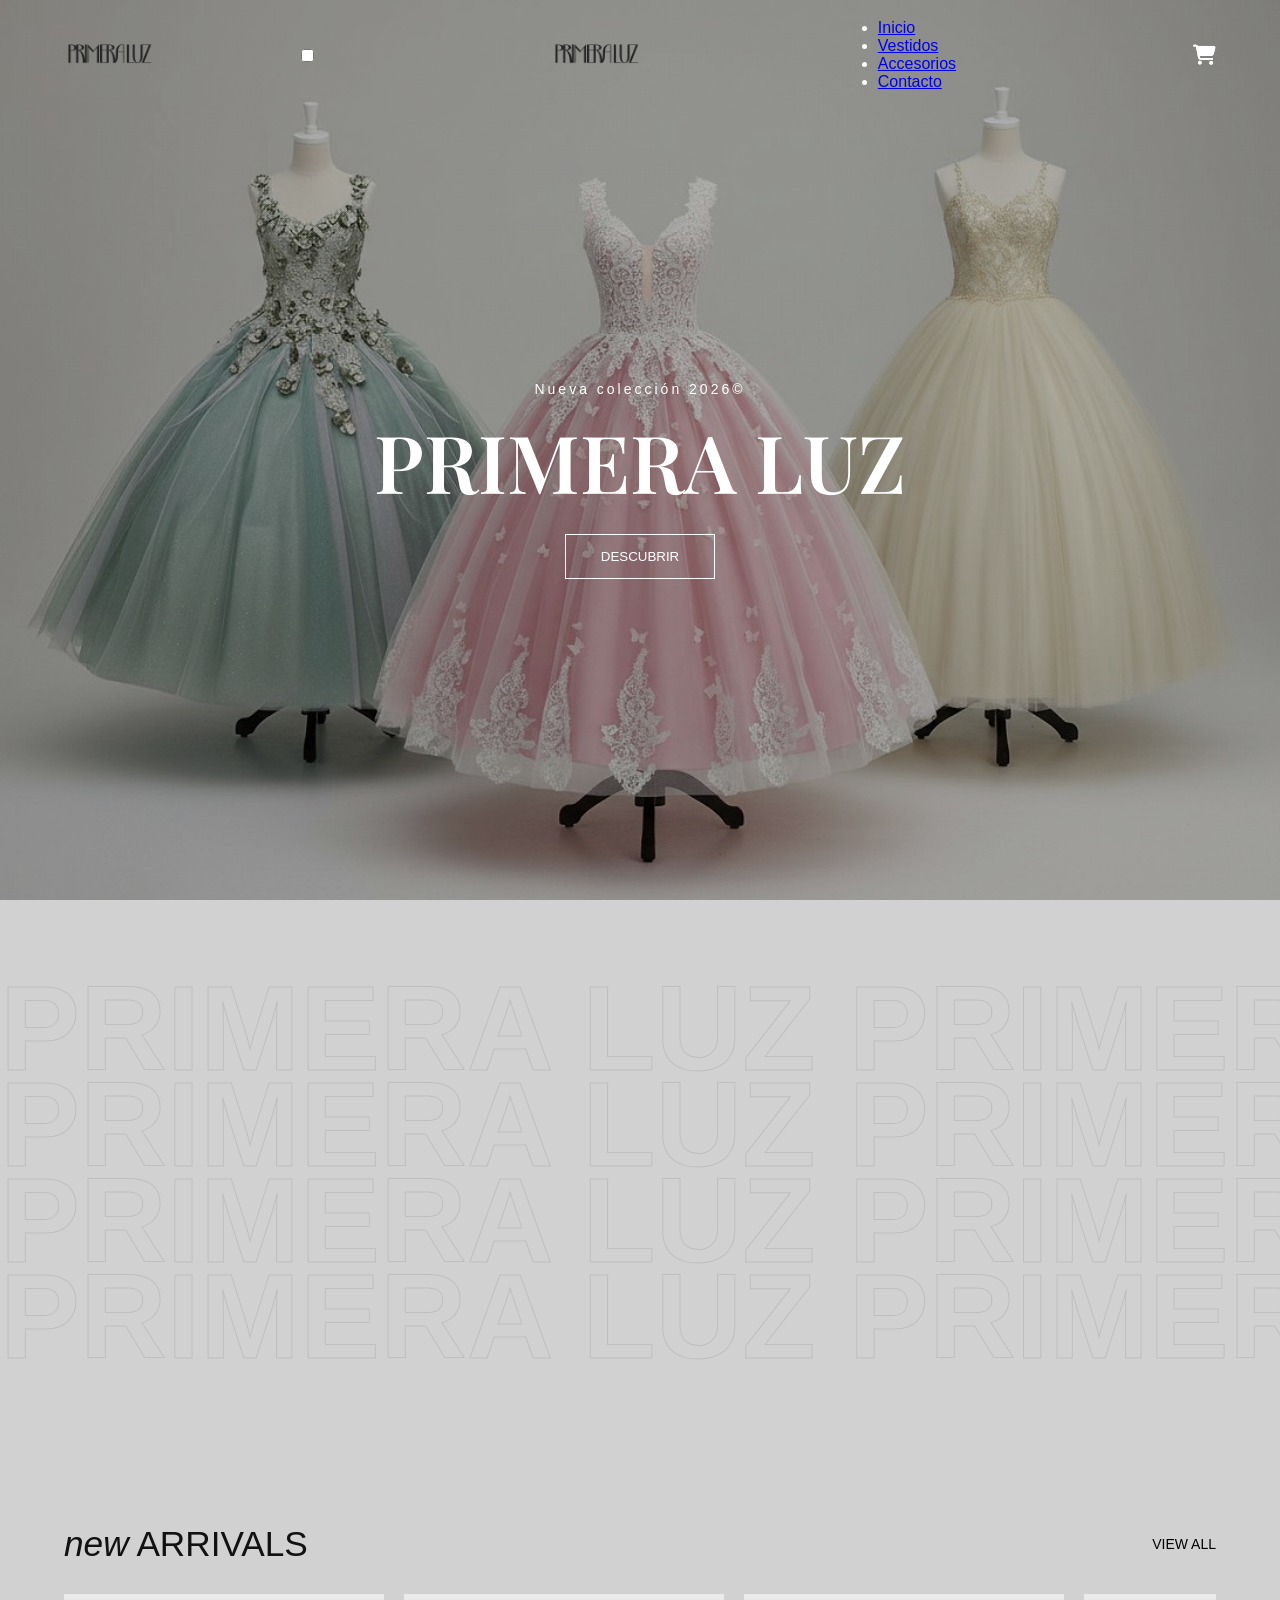
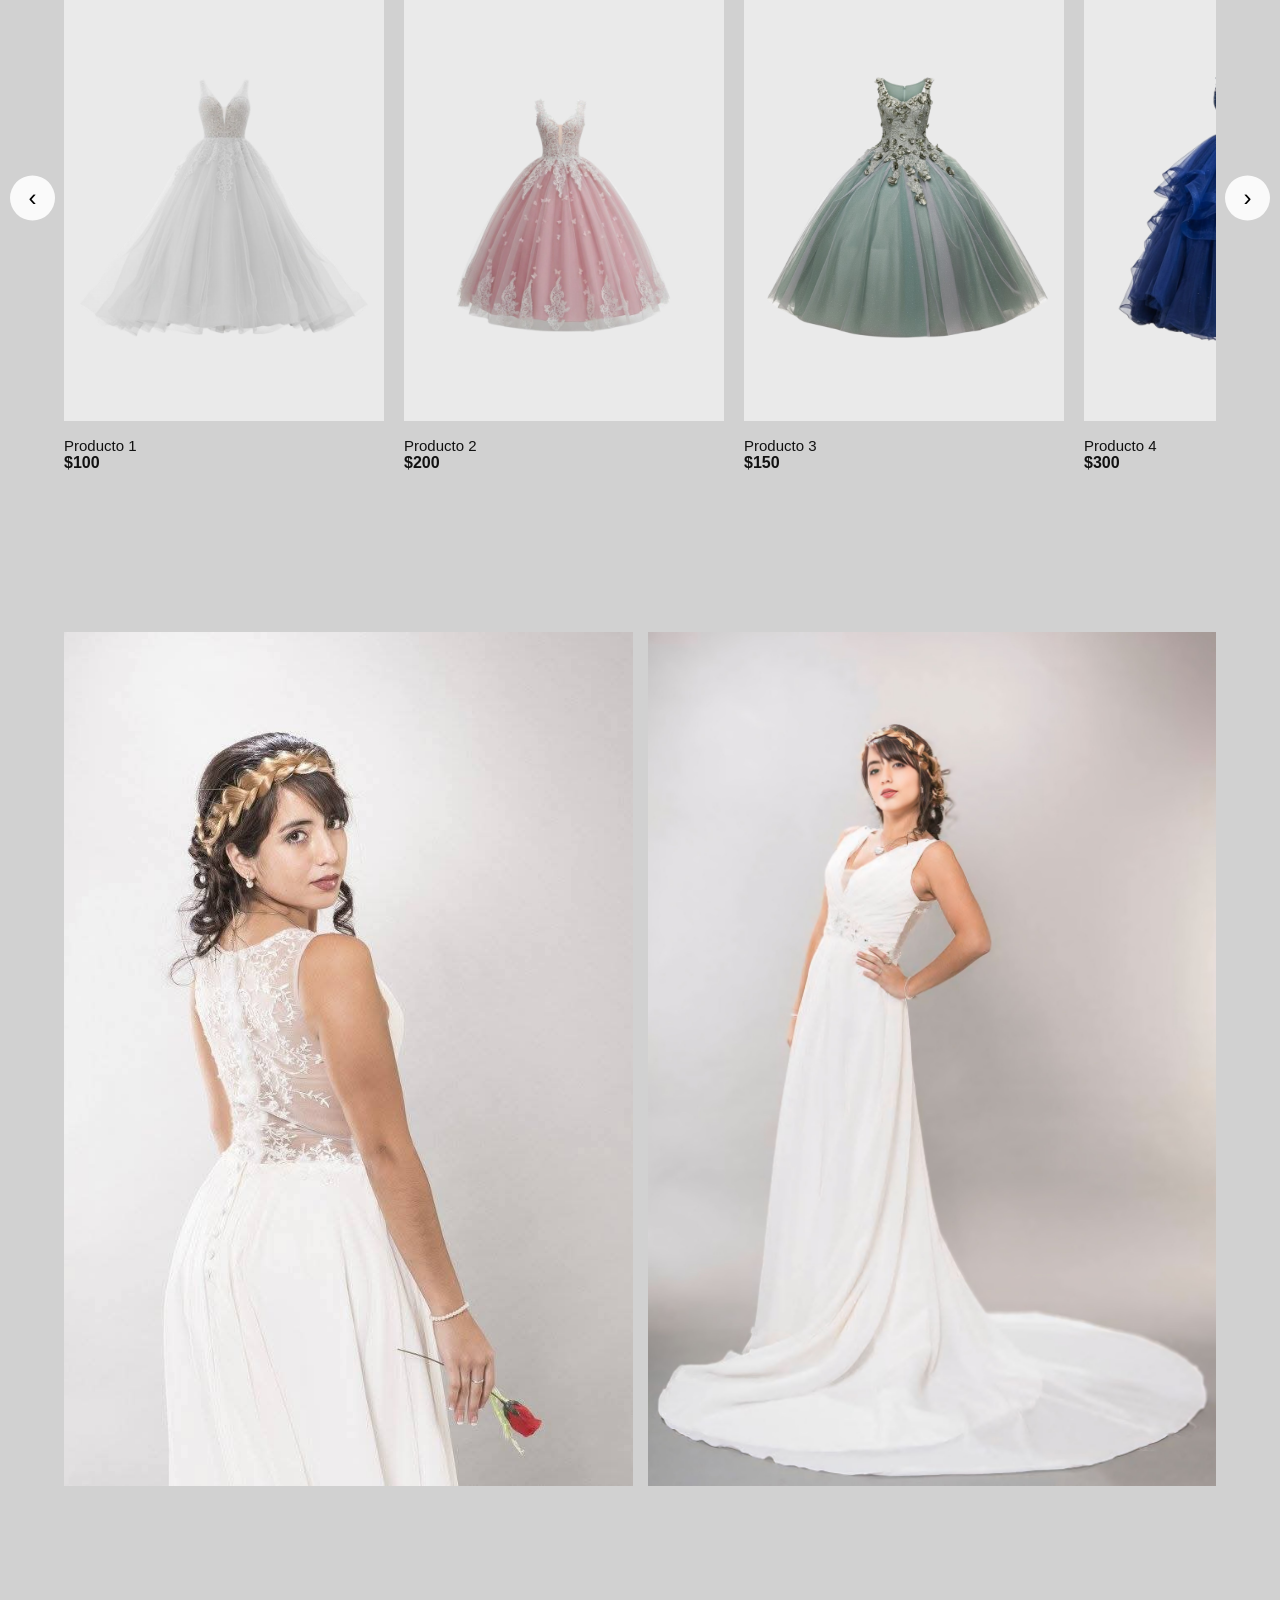
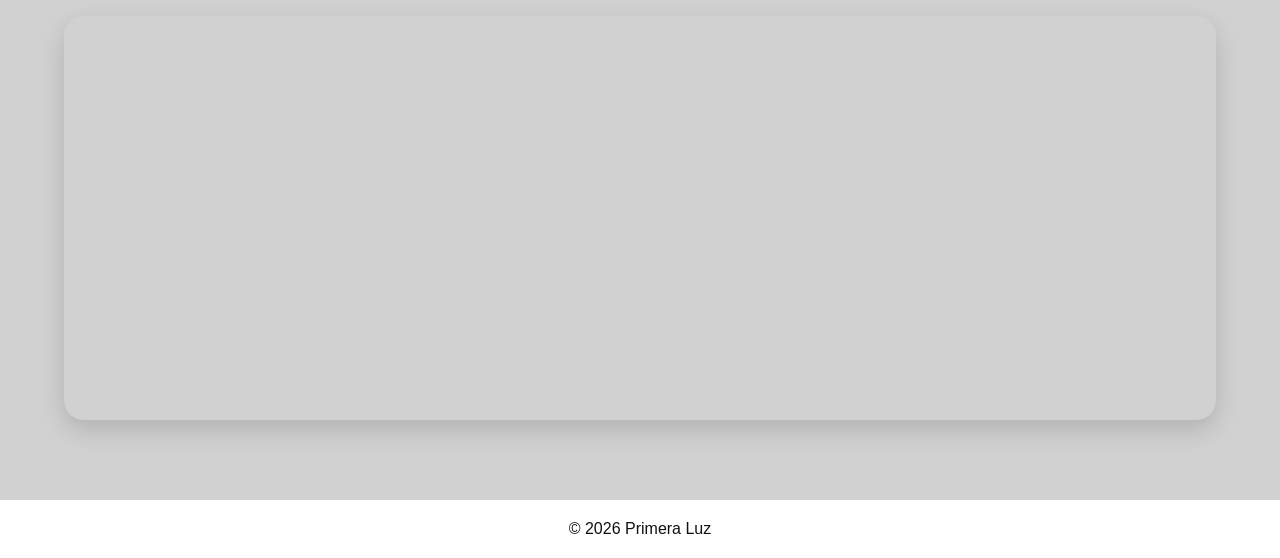
==== commit 9d02461a: "cambiando header" ====
--- a/index.html
+++ b/index.html
@@ -22,6 +22,22 @@
     <i class="fa-solid fa-cart-shopping"></i>
   </div>
 
+</header><header id="header">
+  <label for="menu"><img src="imagenes/barra-de-menus.png" alt=""></label>
+  
+  <input type="checkbox"  class="boton" id="menu">
+        <img src="imagenes/logo negro.png" class="logo" alt=>
+        <nav>
+        <ul class="lista-items">
+            <li><a href="index.html">Inicio</a></li>
+            <li><a href="vestidos.html">Vestidos</a></li>
+            <li><a href="#">Accesorios</a></li>
+            <li><a href="#">Contacto</a></li>
+        </ul>
+    </nav>
+         <div class="icons">
+    <i class="fa-solid fa-cart-shopping"></i>
+  </div>
 </header>
 
 <section class="hero">
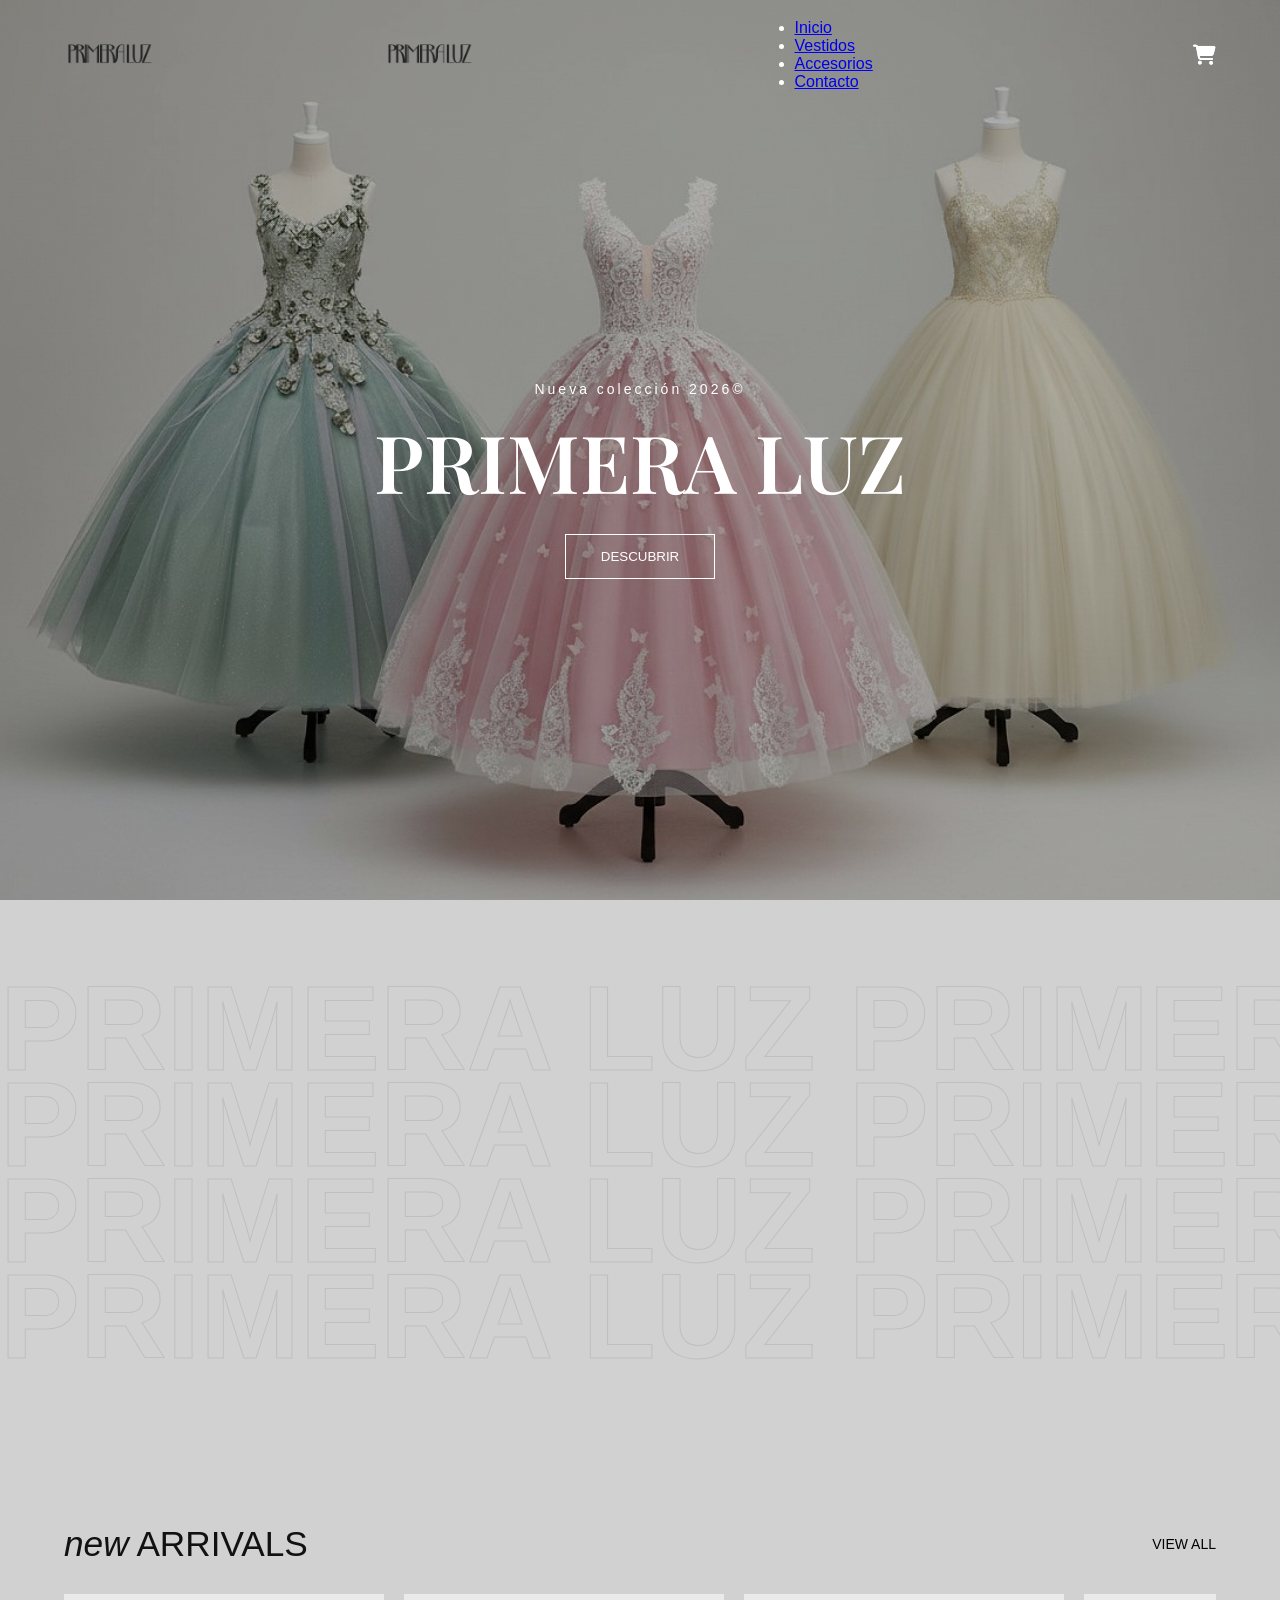
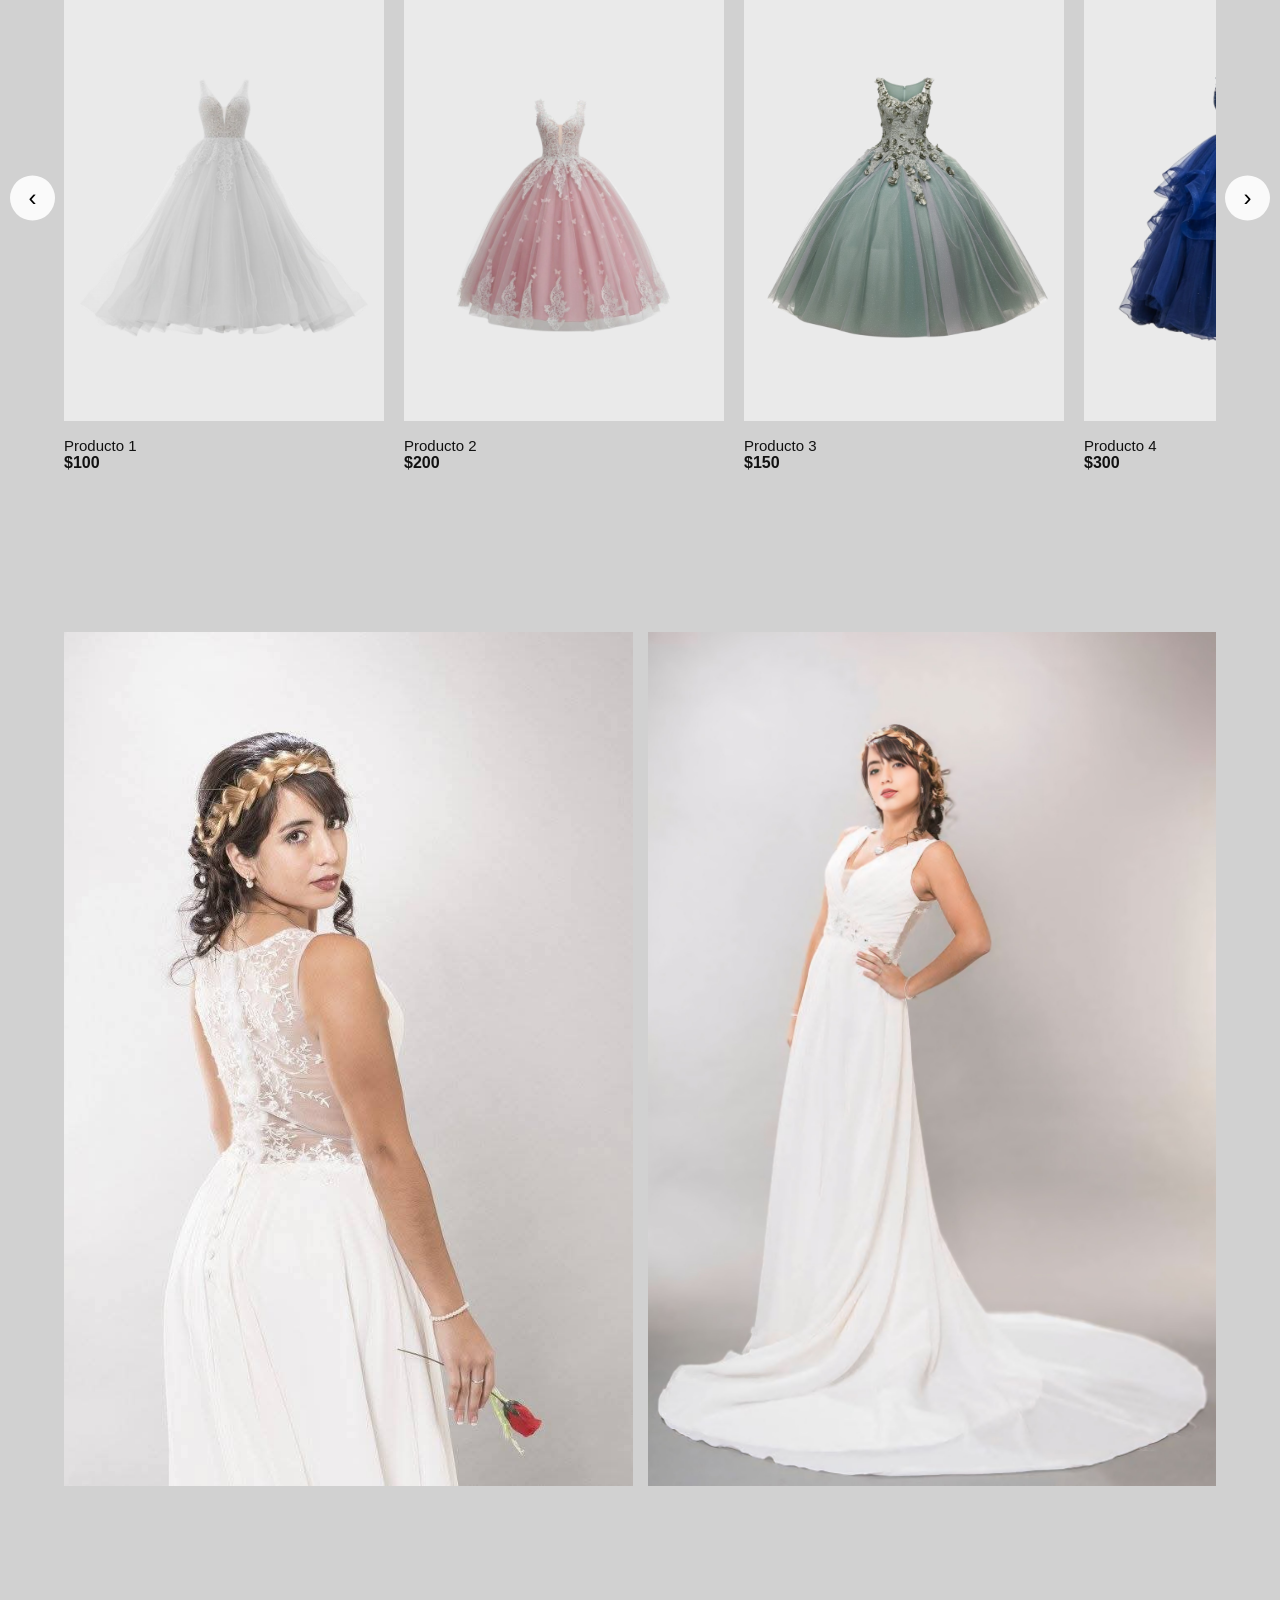
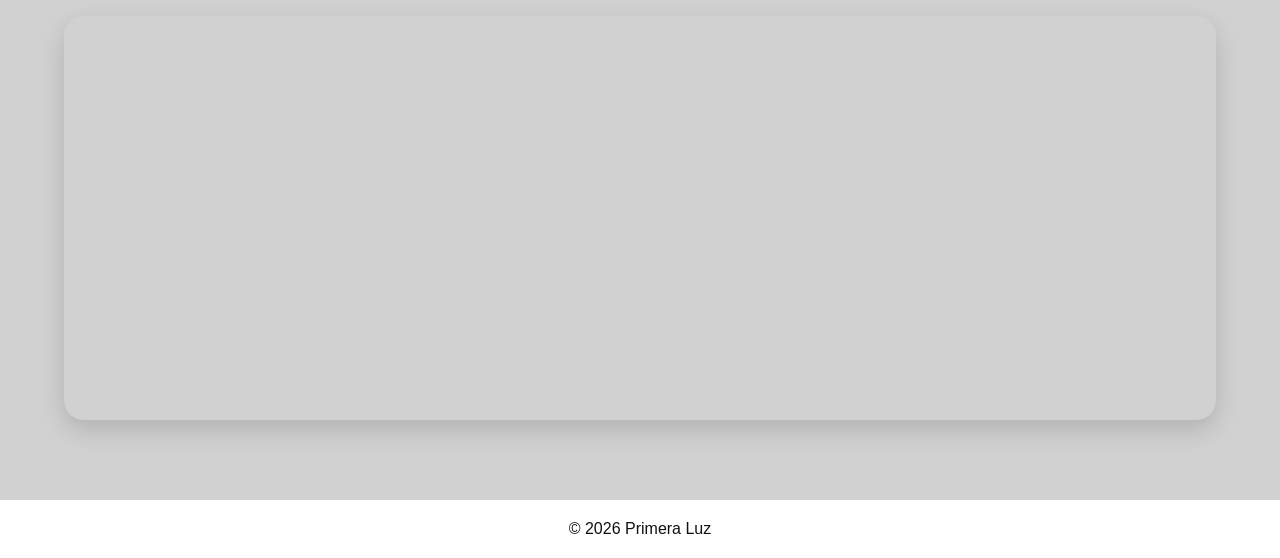
==== commit ae349d2a: "agregando los links de mierda" ====
--- a/index.html
+++ b/index.html
@@ -6,10 +6,9 @@
   <title>Primera Luz</title>
 
   <link rel="stylesheet" href="https://cdnjs.cloudflare.com/ajax/libs/font-awesome/6.5.0/css/all.min.css">
-
-  <link href="https://fonts.googleapis.com/css2?family=Playfair+Display:wght@600&display=swap" rel="stylesheet">
-
-  <link rel="stylesheet" href="style.css">
+    <link href="https://fonts.googleapis.com/css2?family=Playfair+Display:wght@600&display=swap" rel="stylesheet">
+    <link rel="stylesheet" href="style.css">
+    <link rel="stylesheet" href="https://cdnjs.cloudflare.com/ajax/libs/font-awesome/6.5.0/css/all.min.css">
 </head>
 
 <body>
--- a/style.css
+++ b/style.css
@@ -408,4 +408,21 @@
     line-height:1;
   }
 
+}
+
+.boton{
+ display: none;
+}
+
+@media screen and (max-width: 500px){
+  nav{display: none;}
+  .boton:checked ~ nav{
+    display: flex;
+    flex-direction: column;
+
+  }
+  .lista-items{
+    display: flex;
+    flex-direction: column;
+  }
 }
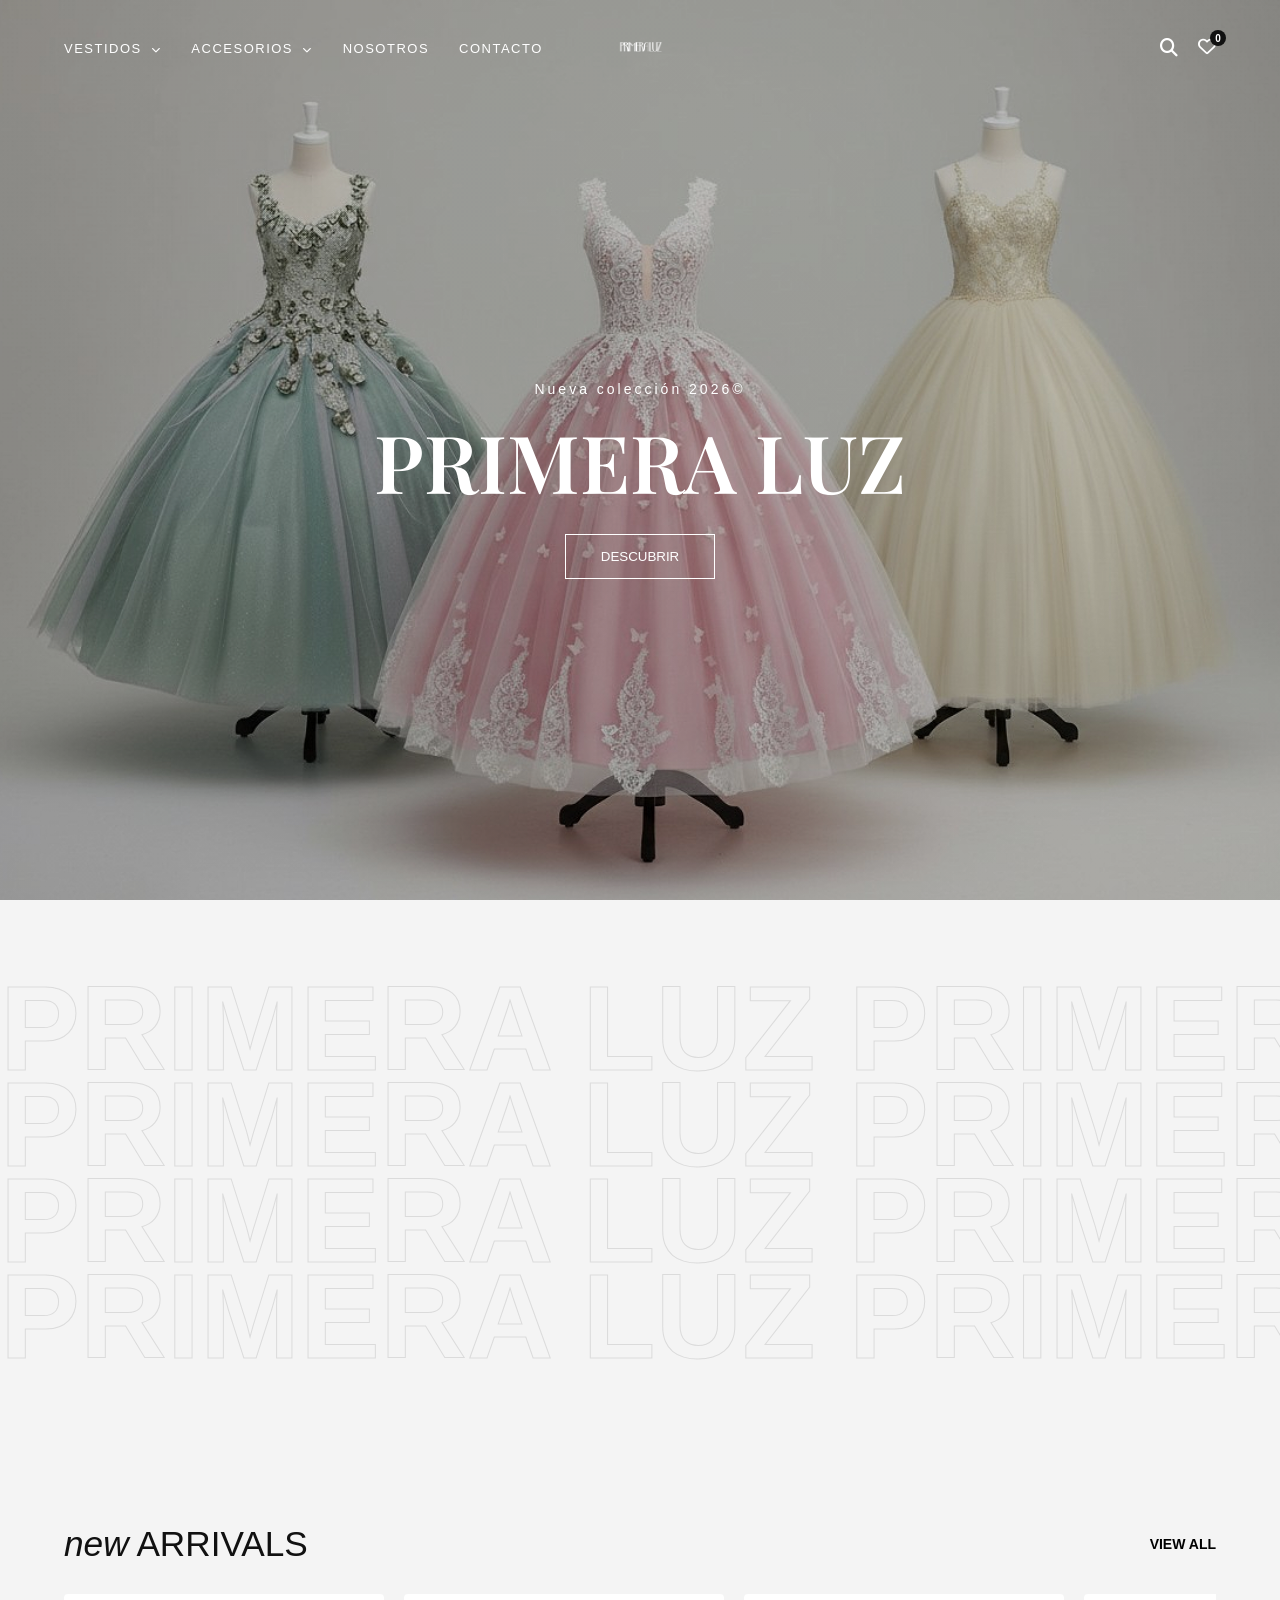
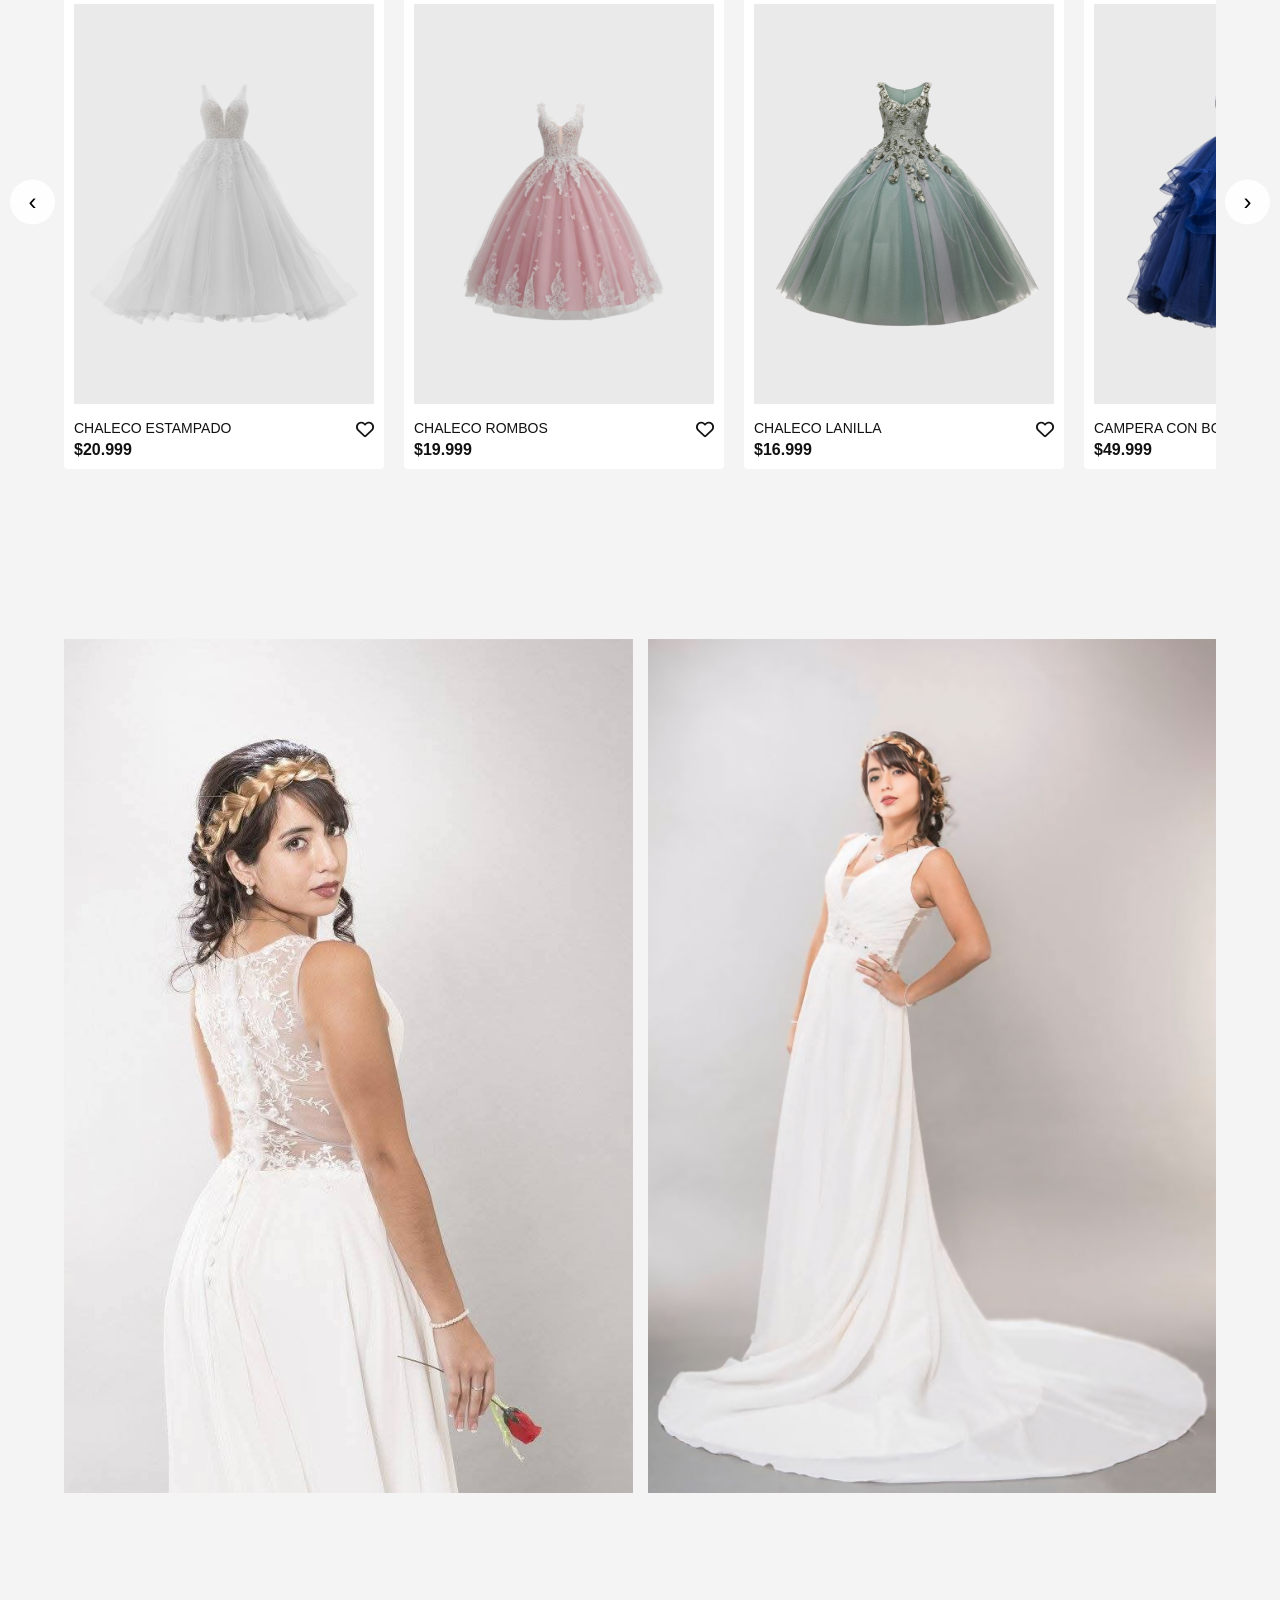
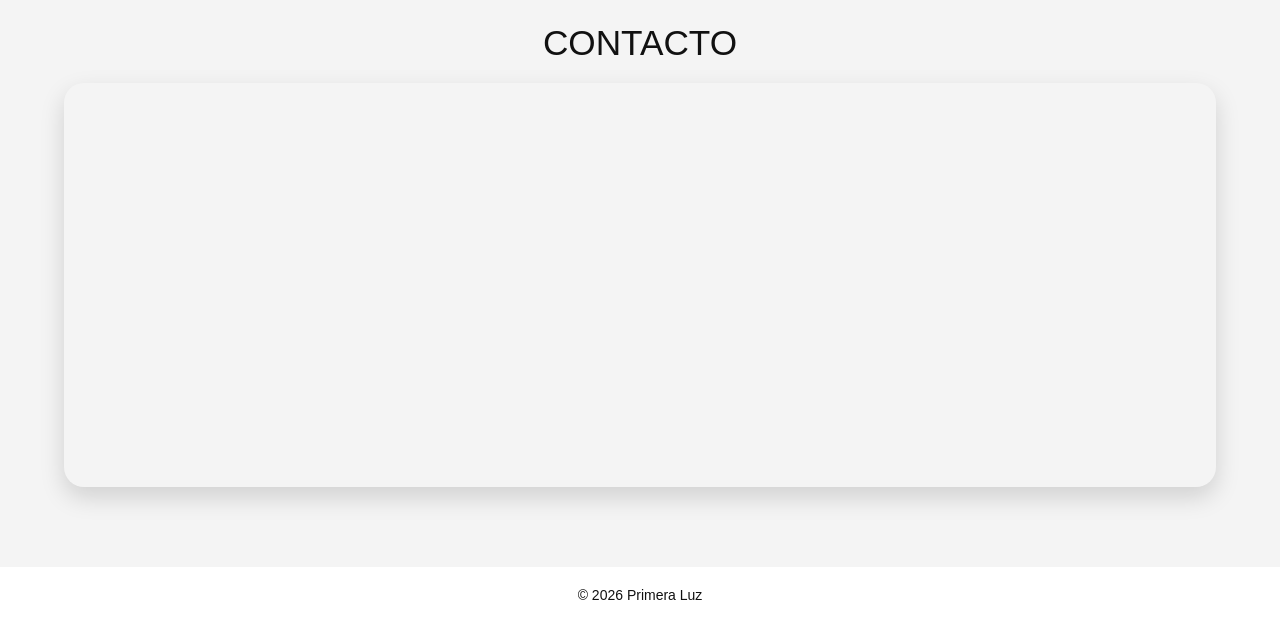
==== commit 0e2c22f2: "Subiendo modificaciones." ====
--- a/index.html
+++ b/index.html
@@ -4,143 +4,141 @@
   <meta charset="UTF-8">
   <meta name="viewport" content="width=device-width, initial-scale=1.0">
   <title>Primera Luz</title>
-
+  <!-- Font Awesome para Iconos -->
   <link rel="stylesheet" href="https://cdnjs.cloudflare.com/ajax/libs/font-awesome/6.5.0/css/all.min.css">
-    <link href="https://fonts.googleapis.com/css2?family=Playfair+Display:wght@600&display=swap" rel="stylesheet">
-    <link rel="stylesheet" href="style.css">
-    <link rel="stylesheet" href="https://cdnjs.cloudflare.com/ajax/libs/font-awesome/6.5.0/css/all.min.css">
+  <!-- Google Fonts -->
+  <link href="https://fonts.googleapis.com/css2?family=Playfair+Display:wght@600&family=Segoe+UI:wght@400;500;600&display=swap" rel="stylesheet">
+  <!-- Estilos CSS -->
+  <link rel="stylesheet" href="style.css">
 </head>
-
 <body>
 
 <header id="header">
-
-  <img src="imagenes/logo negro.png" alt="Logo">
-
-  <div class="icons">
-    <i class="fa-solid fa-cart-shopping"></i>
+  <!-- Botón Hamburguesa (Móvil) -->
+  <div class="menu-toggle" id="mobile-menu-btn">
+    <i class="fa-solid fa-bars"></i>
   </div>
 
-</header><header id="header">
-  <label for="menu"><img src="imagenes/barra-de-menus.png" alt=""></label>
-  
-  <input type="checkbox"  class="boton" id="menu">
-        <img src="imagenes/logo negro.png" class="logo" alt=>
-        <nav>
-        <ul class="lista-items">
-            <li><a href="index.html">Inicio</a></li>
-            <li><a href="vestidos.html">Vestidos</a></li>
-            <li><a href="#">Accesorios</a></li>
-            <li><a href="#">Contacto</a></li>
+  <!-- Menú de Navegación -->
+  <nav class="nav-menu" id="nav-menu">
+    <!-- Botón de cerrar exclusivo para Móvil -->
+    <div class="menu-close" id="mobile-menu-close">
+      <i class="fa-solid fa-xmark"></i>
+    </div>
+
+    <ul>
+      <li class="dropdown">
+        <a href="#" class="main-link">Vestidos <i class="fa-solid fa-chevron-down"></i></a>
+        <ul class="dropdown-content">
+          <li><a href="#" onclick="filtrarCategoria('vestidos')">Ver Vestidos</a></li>
+          <li><a href="#">Guía de talles</a></li>
         </ul>
-    </nav>
-         <div class="icons">
-    <i class="fa-solid fa-cart-shopping"></i>
+      </li>
+      <li class="dropdown">
+        <a href="#" class="main-link">Accesorios <i class="fa-solid fa-chevron-down"></i></a>
+        <ul class="dropdown-content">
+          <li><a href="#">Abrigos</a></li>
+          <li><a href="#">Tacones</a></li>
+          <li><a href="#">Collares</a></li>
+          <li><a href="#">Aros</a></li>
+          <li><a href="#">Tiara</a></li>
+        </ul>
+      </li>
+      <li><a href="#nosotros" onclick="cerrarMenuMovil()">Nosotros</a></li>
+      <li><a href="#contacto" onclick="cerrarMenuMovil()">Contacto</a></li>
+    </ul>
+  </nav>
+
+  <!-- Capa oscura de fondo para cerrar el menú en celular al tocar afuera -->
+  <div class="menu-overlay" id="menu-overlay"></div>
+
+  <!-- Logo Central Dinámico -->
+  <div class="logo">
+    <a href="#" onclick="mostrarInicio()">
+      <img src="imagenes/logo blanco.png" alt="Primera Luz" class="logo-blanco">
+      <img src="imagenes/logo negro.png" alt="Primera Luz" class="logo-negro">
+    </a>
+  </div>
+
+  <!-- Iconos de Acción -->
+  <div class="icons">
+    <div class="search-box-container">
+      <input type="text" id="search-input" placeholder="Buscar vestidos o productos...">
+      <i class="fa-solid fa-magnifying-glass" id="search-icon"></i>
+    </div>
+    <div class="fav-icon-container" onclick="alternarSeccionFavoritos()">
+      <i class="fa-regular fa-heart" id="header-fav-icon"></i>
+      <span id="fav-count">0</span>
+    </div>
   </div>
 </header>
 
-<section class="hero">
+<!-- SECCIÓN DE FAVORITOS (Oculta al principio) -->
+<section id="seccion-favoritos" class="seccion-oculta">
+  <div class="productos-header">
+    <h2>Mis <span>Favoritos</span></h2>
+    <a href="#" onclick="alternarSeccionFavoritos()">Volver a la tienda</a>
+  </div>
+  <div class="productos-container favs-grid" id="favoritos-container"></div>
+</section>
 
-  <div class="hero-content">
-    <p class="sub">Nueva colección 2026&copy;</p>
-    <h2>PRIMERA LUZ</h2>
-    <button>DESCUBRIR</button>
+<!-- CONTENIDO PRINCIPAL DE LA TIENDA -->
+<div id="contenido-tienda">
+  <section class="hero">
+    <div class="hero-content">
+      <p class="sub">Nueva colección 2026©</p>
+      <h2>PRIMERA LUZ</h2>
+      <button>DESCUBRIR</button>
+    </div>
+  </section>
+
+  <div class="fondo-pattern">
+    <p class="fila izquierda">PRIMERA LUZ PRIMERA LUZ PRIMERA LUZ</p>
+    <p class="fila derecha">PRIMERA LUZ PRIMERA LUZ PRIMERA LUZ</p>
+    <p class="fila izquierda">PRIMERA LUZ PRIMERA LUZ PRIMERA LUZ</p>
+    <p class="fila derecha">PRIMERA LUZ PRIMERA LUZ PRIMERA LUZ</p>
   </div>
 
-</section>
+  <section class="productos" id="productos-seccion">
+    <div class="productos-header">
+      <h2><span id="titulo-cambiante">new</span> ARRIVALS</h2>
+      <a href="#" id="view-all-btn" onclick="limpiarFiltros(event)">VIEW ALL</a>
+    </div>
 
-<div class="fondo-pattern">
+    <div class="productos-container" id="grilla-productos"></div>
 
-  <p class="fila izquierda">PRIMERA LUZ PRIMERA LUZ PRIMERA LUZ</p>
-  <p class="fila derecha">PRIMERA LUZ PRIMERA LUZ PRIMERA LUZ</p>
-  <p class="fila izquierda">PRIMERA LUZ PRIMERA LUZ PRIMERA LUZ</p>
-  <p class="fila derecha">PRIMERA LUZ PRIMERA LUZ PRIMERA LUZ</p>
+    <button class="prev">‹</button>
+    <button class="next">›</button>
+  </section>
 
+  <section class="doble-img" id="nosotros">
+    <div class="img-box">
+      <img src="imagenes/nadia 1.jpeg" alt="Nosotros 1">
+    </div>
+    <div class="img-box">
+      <img src="imagenes/nadia 2.jpeg" alt="Nosotros 2">
+    </div>
+  </section>
+
+  <section class="mapa" id="contacto">
+    <div class="productos-header" style="justify-content: center; margin-bottom: 20px;">
+      <h2>CONTACTO</h2>
+    </div>
+    <div class="mapa-container">
+      <iframe
+        src="https://www.google.com/maps/embed?pb=!1m18!1m12!1m3!1d12409.991890529654!2d-68.10736975!3d-38.9582959!2m3!1f0!2f0!3f0!3m2!1i1024!2i768!4f13.1!3m3!1m2!1s0x960a33a9f56a01f5%3A0x556e608edd1cfa00!2sPrimera%20Luz%20De%20Luciana%20Vestidos%2C%20ventas%20y%20alquiler%20en%20neuquen!5e0!3m2!1ses-419!2sar!4v1774406930002!5m2!1ses-419!2sar"
+        allowfullscreen=""
+        loading="lazy">
+      </iframe>
+    </div>
+  </section>
 </div>
 
-<section class="productos">
-
-  <div class="productos-header">
-    <h2><span>new</span> ARRIVALS</h2>
-    <a href="#">VIEW ALL</a>
-  </div>
-
-  <div class="productos-container">
-
-    <div class="producto">
-      <img src="imagenes/vestido 1.png">
-      <p>Producto 1</p>
-      <span>$100</span>
-    </div>
-
-    <div class="producto">
-      <img src="imagenes/vestido 2.png">
-      <p>Producto 2</p>
-      <span>$200</span>
-    </div>
-
-    <div class="producto">
-      <img src="imagenes/vestido 3.jpeg">
-      <p>Producto 3</p>
-      <span>$150</span>
-    </div>
-
-    <div class="producto">
-      <img src="imagenes/vestido 4.png">
-      <p>Producto 4</p>
-      <span>$300</span>
-    </div>
-
-    <div class="producto">
-      <img src="imagenes/vestido 5.png">
-      <p>Producto 5</p>
-      <span>$300</span>
-    </div>
-
-    <div class="producto">
-      <img src="imagenes/vestido 6.png">
-      <p>Producto 6</p>
-      <span>$300</span>
-    </div>
-
-  </div>
-
-  <button class="prev">‹</button>
-  <button class="next">›</button>
-
-</section>
-
-<section class="doble-img">
-
-  <div class="img-box">
-    <img src="imagenes/nadia 1.jpeg">
-  </div>
-
-  <div class="img-box">
-    <img src="imagenes/nadia 2.jpeg">
-  </div>
-
-</section>
-
-<section class="mapa">
-
-  <div class="mapa-container">
-
-    <iframe
-      src="https://www.google.com/maps/embed?pb=!1m18!1m12!1m3!1d12409.991890529654!2d-68.10736975!3d-38.9582959!2m3!1f0!2f0!3f0!3m2!1i1024!2i768!4f13.1!3m3!1m2!1s0x960a33a9f56a01f5%3A0x556e608edd1cfa00!2sPrimera%20Luz%20De%20Luciana%20Vestidos%2C%20ventas%20y%20alquiler%20en%20neuquen!5e0!3m2!1ses-419!2sar!4v1774406930002!5m2!1ses-419!2sar"
-      allowfullscreen=""
-      loading="lazy">
-    </iframe>
-
-  </div>
-
-</section>
-
 <footer>
-  <p>&copy; 2026 Primera Luz</p>
+  <p>© 2026 Primera Luz</p>
 </footer>
 
+<!-- JavaScript -->
 <script src="script.js"></script>
-
 </body>
 </html>
--- a/style.css
+++ b/style.css
@@ -1,428 +1,405 @@
-
+/* ========================= */
+/* RESET Y BASE              */
+/* ========================= */
 *{
-  margin:0;
-  padding:0;
-  box-sizing:border-box;
+  margin: 0;
+  padding: 0;
+  box-sizing: border-box;
 }
 
 html{
-  scroll-behavior:smooth;
+  scroll-behavior: smooth;
 }
 
 body{
-  font-family:'Segoe UI',sans-serif;
-  background:#d1d1d1;
-  overflow-x:hidden;
-  color:#111;
-}
-
-:root{
-  --blanco:#fff;
-  --gris:#444;
-  --gris-claro:#f2f2f2;
-  --principal:#978787;
-}
-
-
-#header{
-  position:fixed;
-  top:0;
-  left:0;
-  width:100%;
-
-  display:flex;
-  justify-content:space-between;
-  align-items:center;
-
-  padding:10px 5vw;
-
-  z-index:1000;
-
-  transition:.3s;
-
-  background:transparent;
-  color:white;
-}
-
-#header.scrolled{
-  background:white;
-  color:black;
-  box-shadow:0 5px 20px rgba(0,0,0,.1);
-}
-
-#header img{
-  height:90px;
-  width:auto;
-  object-fit:contain;
-}
-
-
-.icons{
-  display:flex;
-  align-items:center;
-  gap:20px;
-}
-
-.icons i{
-  font-size:20px;
-  cursor:pointer;
-  transition:.3s;
-}
-
-.icons i:hover{
-  transform:scale(1.1);
-}
-
+  font-family: 'Segoe UI', sans-serif;
+  background: #f4f4f4; 
+  overflow-x: hidden;
+  color: #111;
+}
+
+/* ========================================== */
+/* HEADER PRINCIPAL                           */
+/* ========================================== */
+#header {
+  position: fixed;
+  top: 0;
+  left: 0;
+  width: 100%;
+  display: grid;
+  grid-template-columns: 1fr auto 1fr;
+  align-items: center;
+  padding: 25px 5vw;
+  z-index: 1000;
+  transition: all 0.4s ease;
+  background: transparent;
+  color: white;
+}
+
+#header.scrolled {
+  background: white;
+  color: black;
+  box-shadow: 0 4px 20px rgba(0,0,0,0.06);
+  padding: 15px 5vw;
+}
+
+/* Logos Intercambiables */
+.logo img {
+  height: 45px;
+  width: auto;
+  object-fit: contain;
+  display: block;
+}
+#header .logo-blanco { display: block; }
+#header .logo-negro { display: none; }
+
+#header.scrolled .logo-blanco { display: none; }
+#header.scrolled .logo-negro { display: block; }
+
+/* Iconos y Buscador Superior */
+.icons {
+  display: flex;
+  align-items: center;
+  justify-content: flex-end;
+  gap: 20px;
+}
+.icons i {
+  font-size: 18px;
+  cursor: pointer;
+  transition: .3s;
+}
+#header.scrolled a, 
+#header.scrolled .nav-menu ul li a,
+#header.scrolled .menu-toggle i,
+#header.scrolled #search-icon {
+  color: black;
+}
+
+.search-box-container { display: flex; align-items: center; position: relative; }
+#search-input {
+  width: 0; opacity: 0; border: none; border-bottom: 1px solid currentColor;
+  background: transparent; color: inherit; padding: 4px 0; outline: none;
+  transition: width 0.4s ease, opacity 0.3s ease;
+}
+.search-box-container:hover #search-input, #search-input:focus { width: 180px; opacity: 1; margin-right: 8px; }
+
+/* Contador de Favoritos */
+.fav-icon-container { position: relative; cursor: pointer; }
+#fav-count {
+  position: absolute; top: -8px; right: -10px; background-color: #111; color: #fff;
+  font-size: 10px; font-weight: bold; width: 16px; height: 16px; border-radius: 50%;
+  display: flex; align-items: center; justify-content: center;
+}
+#header.scrolled #fav-count { background-color: #e74c3c; }
+
+/* ========================================== */
+/* NAVEGACIÓN COMPUTADORA (PC)                */
+/* ========================================== */
+.nav-menu ul {
+  display: flex;
+  list-style: none;
+  gap: 30px;
+}
+.nav-menu ul li a {
+  color: inherit;
+  text-decoration: none;
+  font-size: 13px;
+  text-transform: uppercase;
+  letter-spacing: 1.5px;
+  font-weight: 500;
+  padding: 10px 0;
+  transition: opacity 0.3s;
+}
+.nav-menu ul li a:hover { opacity: 0.7; }
+
+/* Desplegables (Dropdowns) - OCULTOS POR DEFECTO EN PC */
+.dropdown { position: relative; }
+.dropdown .main-link i { font-size: 9px; margin-left: 4px; }
+
+/* ========================================== */
+/* DROPDOWNS PC                               */
+/* ========================================== */
+
+.dropdown {
+    position: relative;
+}
+
+.dropdown-content {
+  display: none !important;
+  position: absolute;
+  top: 110%;
+  left: 0;
+  background: rgba(255,255,255,0.98);
+  min-width: 240px;
+  padding: 12px 0;
+  border-radius: 12px;
+  box-shadow: 0 15px 40px rgba(0,0,0,0.12);
+  backdrop-filter: blur(8px);
+  list-style: none;
+  z-index: 1100;
+  opacity: 0;
+  visibility: hidden;
+  transform: translateY(10px);
+  transition: all .25s ease;
+}
+
+.dropdown-content li {
+    display: block;
+    width: 100%;
+    padding: 12px 22px;
+    transition: all .25s ease;
+}
+
+.dropdown-content li a {
+  color: #111 !important;
+  font-family: 'Playfair Display', serif;
+  font-size: 15px;
+  font-weight: 500;
+  text-transform: none;
+  letter-spacing: 0.5px;
+}
+
+.dropdown-content li a:hover {
+  background: #f7f7f7;
+  padding-left: 28px;
+  color: #000 !important;
+}
+/* SOLO EN PC */
+@media (min-width: 993px) {
+    .dropdown:hover > .dropdown-content {
+        opacity: 1;
+        visibility: visible;
+        transform: translateY(0);
+        display: block !important;
+    }
+}
+
+/* Ocultar elementos móviles por defecto */
+.menu-toggle, .menu-close, .menu-overlay { display: none; }
+
+/* ========================================== */
+/* DISEÑO EXCLUSIVO PARA MÓVIL / CELULAR      */
+/* ========================================== */
+@media(max-width: 992px) {
+  #header { grid-template-columns: auto 1fr auto; padding: 15px 20px; }
+  .menu-toggle { display: block; font-size: 22px; cursor: pointer; }
+
+  /* Menú lateral de celulares */
+  .nav-menu {
+    position: fixed;
+    top: 0;
+    left: -100%;
+    width: 300px;
+    height: 100vh;
+    background: white;
+    z-index: 2000;
+    padding: 40px 30px;
+    display: flex;
+    flex-direction: column;
+    transition: left 0.4s cubic-bezier(0.77,0.2,0.05,1.0);
+  }
+  .nav-menu.active { left: 0; box-shadow: 10px 0 40px rgba(0,0,0,0.1); }
+
+  .menu-close {
+    display: block;
+    align-self: flex-end;
+    font-size: 24px;
+    cursor: pointer;
+    margin-bottom: 30px;
+    color: #111;
+  }
+
+  .nav-menu ul { flex-direction: column; gap: 15px; }
+  .nav-menu ul li a { color: #111 !important; font-size: 16px; font-weight: 600; padding: 8px 0; }
+  
+  /* Corregido: Esto ahora pertenece estrictamente al flujo interno de Mobile */
+.nav-menu .dropdown .dropdown-content {
+    display: block !important;
+    position: relative !important;
+
+    opacity: 1 !important;
+    visibility: visible !important;
+    transform: none !important;
+
+    background: transparent !important;
+    box-shadow: none !important;
+
+    padding: 5px 0 5px 15px !important;
+
+    top: 0 !important;
+    left: 0 !important;
+    min-width: auto !important;
+}
+.nav-menu .dropdown .dropdown-content li a {
+    color: #555 !important;
+    font-family: 'Playfair Display', serif;
+    font-size: 15px;
+    font-weight: 500;
+    padding: 8px 0 !important;
+    text-transform: none;
+    letter-spacing: .5px;
+}
+  .dropdown .main-link i { display: none; }
+
+  /* Capa de desenfoque trasera */
+  .menu-overlay {
+    position: fixed; top: 0; left: 0; width: 100vw; height: 100vh;
+    background: rgba(0,0,0,0.4); z-index: 1999;
+    opacity: 0; pointer-events: none; transition: opacity 0.4s ease;
+  }
+  .menu-overlay.active { opacity: 1; pointer-events: auto; }
+}
+
+/* Elementos de tablet/mobile pequeños */
+@media(max-width:768px){
+  .hero-content h2{ font-size:3rem; }
+  .productos{ padding:60px 20px; }
+  .producto{ flex:0 0 75%; }
+  .prev, .next{ display:none; }
+  .doble-img{ grid-template-columns:1fr; padding:40px 20px; }
+  .img-box{ min-height:400px; }
+}
+
+/* ========================================== */
+/* CONTROL SECCIONES Y COMPONENTES ADICIONALES*/
+/* ========================================== */
+.seccion-oculta { display: none !important; }
+#seccion-favoritos { padding: 140px 5vw 80px; min-height: 80vh; }
+.favs-grid {
+  display: grid !important;
+  grid-template-columns: repeat(auto-fill, minmax(250px, 1fr)) !important;
+  gap: 30px !important;
+  overflow-x: hidden !important;
+}
+
+/* Hero */
 .hero{
   min-height:100vh;
-
-  background:
-  linear-gradient(rgba(0,0,0,.25),rgba(0,0,0,.25)),
-  url("imagenes/portada2.png");
-
+  background: linear-gradient(rgba(0,0,0,.2),rgba(0,0,0,.2)), url("imagenes/portada2.png");
   background-size:cover;
   background-position:center;
-
   display:flex;
   align-items:center;
   justify-content:center;
-
   text-align:center;
-
   padding:120px 20px 60px;
 }
-
-.hero-content{
-  color:white;
-}
-
-.hero-content .sub{
-  font-size:14px;
-  letter-spacing:3px;
-  margin-bottom:10px;
-}
-
+.hero-content { color:white; }
+.hero-content .sub{ font-size:14px; letter-spacing:3px; margin-bottom:10px; }
 .hero-content h2{
   font-size:clamp(2.5rem,8vw,5rem);
   font-family:'Playfair Display',serif;
   font-weight:600;
   margin-bottom:20px;
 }
-
 .hero-content button{
   padding:14px 35px;
-
   border:1px solid white;
   background:transparent;
   color:white;
-
   cursor:pointer;
-
   transition:.3s;
 }
-
-.hero-content button:hover{
-  background:white;
-  color:black;
-}
-
-
-.fondo-pattern{
-  overflow:hidden;
-  margin:80px 0;
-}
-
+.hero-content button:hover{ background:white; color:black; }
+
+/* Texto infinito de Fondo */
+.fondo-pattern{ overflow:hidden; margin:80px 0; }
 .fondo-pattern p{
   font-size:clamp(50px,10vw,120px);
-
   font-weight:bold;
-
   color:transparent;
-
   -webkit-text-stroke:1px rgba(120,120,120,.2);
-
   white-space:nowrap;
-
   line-height:.8;
 }
-
-.izquierda{
-  animation:moverIzq 35s linear infinite;
-}
-
-.derecha{
-  animation:moverDer 35s linear infinite;
-}
-
-@keyframes moverIzq{
-  from{
-    transform:translateX(0);
-  }
-  to{
-    transform:translateX(-20%);
-  }
-}
-
-@keyframes moverDer{
-  from{
-    transform:translateX(-20%);
-  }
-  to{
-    transform:translateX(0);
-  }
-}
-
-.productos{
-  position:relative;
-  padding:80px 5vw;
-}
-
+.izquierda{ animation:moverIzq 35s linear infinite; }
+.derecha{ animation:moverDer 35s linear infinite; }
+@keyframes moverIzq{ from{ transform:translateX(0); } to{ transform:translateX(-20%); } }
+@keyframes moverDer{ from{ transform:translateX(-20%); } to{ transform:translateX(0); } }
+
+/* Productos */
+.productos{ position:relative; padding:80px 5vw; }
 .productos-header{
   display:flex;
   justify-content:space-between;
   align-items:center;
   gap:20px;
-
   margin-bottom:30px;
 }
-
-.productos-header h2{
-  font-weight:400;
-  font-size:clamp(1.5rem,4vw,2.2rem);
-}
-
-.productos-header span{
-  font-style:italic;
-}
-
-.productos-header a{
-  color:black;
-  text-decoration:none;
-  font-size:14px;
-}
+.productos-header h2{ font-weight:400; font-size:clamp(1.5rem,4vw,2.2rem); text-transform: uppercase;}
+.productos-header span{ font-style:italic; text-transform: lowercase;}
+.productos-header a{ color:black; text-decoration:none; font-size:14px; font-weight: 600;}
 
 .productos-container{
   display:flex;
   gap:20px;
-
   overflow-x:auto;
-
   scroll-behavior:smooth;
-
   scrollbar-width:none;
-}
-
-.productos-container::-webkit-scrollbar{
-  display:none;
-}
+  padding-bottom: 10px;
+}
+.productos-container::-webkit-scrollbar{ display:none; }
 
 .producto{
   flex:0 0 clamp(220px,25vw,320px);
-}
-
+  position: relative;
+  background: white;
+  padding: 10px;
+  border-radius: 4px;
+}
 .producto img{
   width:100%;
   aspect-ratio:3/4;
-
   object-fit:cover;
-
   background:#eaeaea;
 }
-
-.producto p{
-  margin-top:12px;
-  font-size:15px;
-}
-
-.producto span{
-  font-weight:bold;
-}
-
-
-.prev,
-.next{
+.producto .info-prod {
+  display: flex;
+  justify-content: space-between;
+  align-items: flex-start;
+  margin-top: 12px;
+}
+.producto p{ font-size:14px; text-transform: uppercase; font-weight: 500; }
+.producto span{ font-weight:bold; font-size: 16px; display: block; margin-top: 5px;}
+
+.btn-fav {
+  background: transparent;
+  border: none;
+  cursor: pointer;
+  font-size: 18px;
+  color: #111;
+  transition: transform 0.2s;
+}
+.btn-fav:hover { transform: scale(1.15); }
+.btn-fav .fa-solid.fa-heart { color: #e74c3c; }
+
+/* Botones Carrusel */
+.prev, .next{
   position:absolute;
   top:50%;
   transform:translateY(-50%);
-
   width:45px;
   height:45px;
-
   border:none;
   border-radius:50%;
-
   background:rgba(255,255,255,.9);
-
   cursor:pointer;
-
   font-size:24px;
-
   transition:.3s;
-
   z-index:10;
 }
-
-.prev:hover,
-.next:hover{
-  background:black;
-  color:white;
-}
-
-.prev{
-  left:10px;
-}
-
-.next{
-  right:10px;
-}
-
-
-.doble-img{
-  display:grid;
-  grid-template-columns:1fr 1fr;
-
-  gap:15px;
-
-  padding:80px 5vw;
-}
-
-.img-box{
-  overflow:hidden;
-  min-height:600px;
-}
-
-.img-box img{
-  width:100%;
-  height:100%;
-
-  object-fit:cover;
-
-  transition:.5s;
-}
-
-.img-box:hover img{
-  transform:scale(1.03);
-}
-
-
-.mapa{
-  padding:50px 5vw 80px;
-}
-
-.mapa-container{
-  width:100%;
-
-  overflow:hidden;
-  border-radius:20px;
-
-  box-shadow:0 10px 25px rgba(0,0,0,.15);
-}
-
-.mapa iframe{
-  width:100%;
-  height:400px;
-  border:0;
-}
-
-footer{
-  background:white;
-  padding:20px;
-  text-align:center;
-}
-
-@media(max-width:992px){
-
-  .img-box{
-    min-height:450px;
-  }
-
-}
-
-@media(max-width:768px){
-
-  #header{
-    padding:10px 20px;
-  }
-
-  #header img{
-    height:70px;
-  }
-
-  .hero{
-    padding-top:100px;
-  }
-
-  .hero-content h2{
-    font-size:3rem;
-  }
-
-  .productos{
-    padding:60px 20px;
-  }
-
-  .productos-header{
-    flex-direction:column;
-    text-align:center;
-  }
-
-  .producto{
-    flex:0 0 75%;
-  }
-
-  .prev,
-  .next{
-    display:none;
-  }
-
-  .doble-img{
-    grid-template-columns:1fr;
-    padding:40px 20px;
-  }
-
-  .img-box{
-    min-height:400px;
-  }
-
-  .mapa iframe{
-    height:300px;
-  }
-
-}
-
-@media(max-width:480px){
-
-  .hero-content h2{
-    font-size:2.3rem;
-  }
-
-  .hero-content button{
-    width:100%;
-    max-width:220px;
-  }
-
-  .producto{
-    flex:0 0 85%;
-  }
-
-  .fondo-pattern p{
-    line-height:1;
-  }
-
-}
-
-.boton{
- display: none;
-}
-
-@media screen and (max-width: 500px){
-  nav{display: none;}
-  .boton:checked ~ nav{
-    display: flex;
-    flex-direction: column;
-
-  }
-  .lista-items{
-    display: flex;
-    flex-direction: column;
-  }
-}+.prev:hover, .next:hover{ background:black; color:white; }
+.prev{ left:10px; }
+.next{ right:10px; }
+
+/* Doble Img y Mapa */
+.doble-img{ display:grid; grid-template-columns:1fr 1fr; gap:15px; padding:80px 5vw; }
+.img-box{ overflow:hidden; min-height:600px; }
+.img-box img{ width:100%; height:100%; object-fit:cover; transition:.5s; }
+.img-box:hover img{ transform:scale(1.03); }
+
+.mapa{ padding:50px 5vw 80px; }
+.mapa-container{ width:100%; overflow:hidden; border-radius:20px; box-shadow:0 10px 25px rgba(0,0,0,.15); }
+.mapa iframe{ width:100%; height:400px; border:0; }
+
+footer{ background:white; padding:20px; text-align:center; font-size: 14px;}
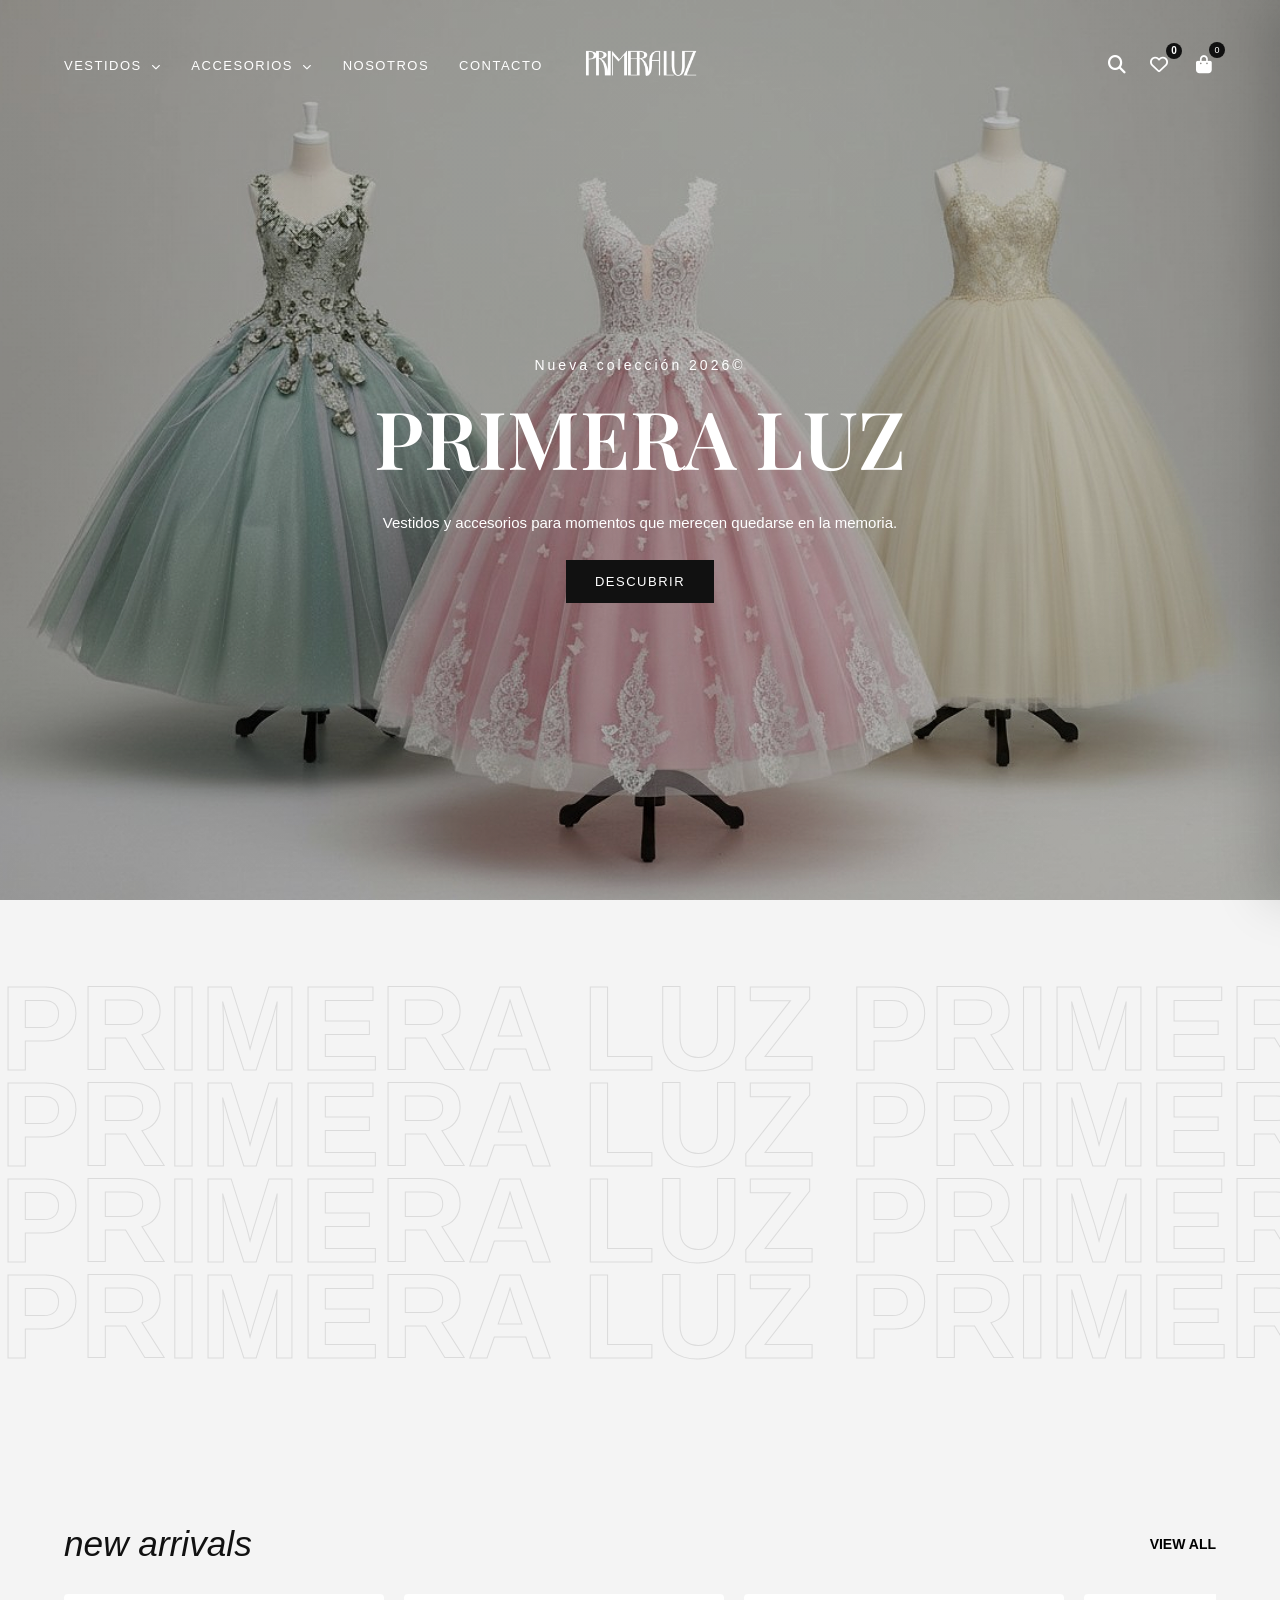
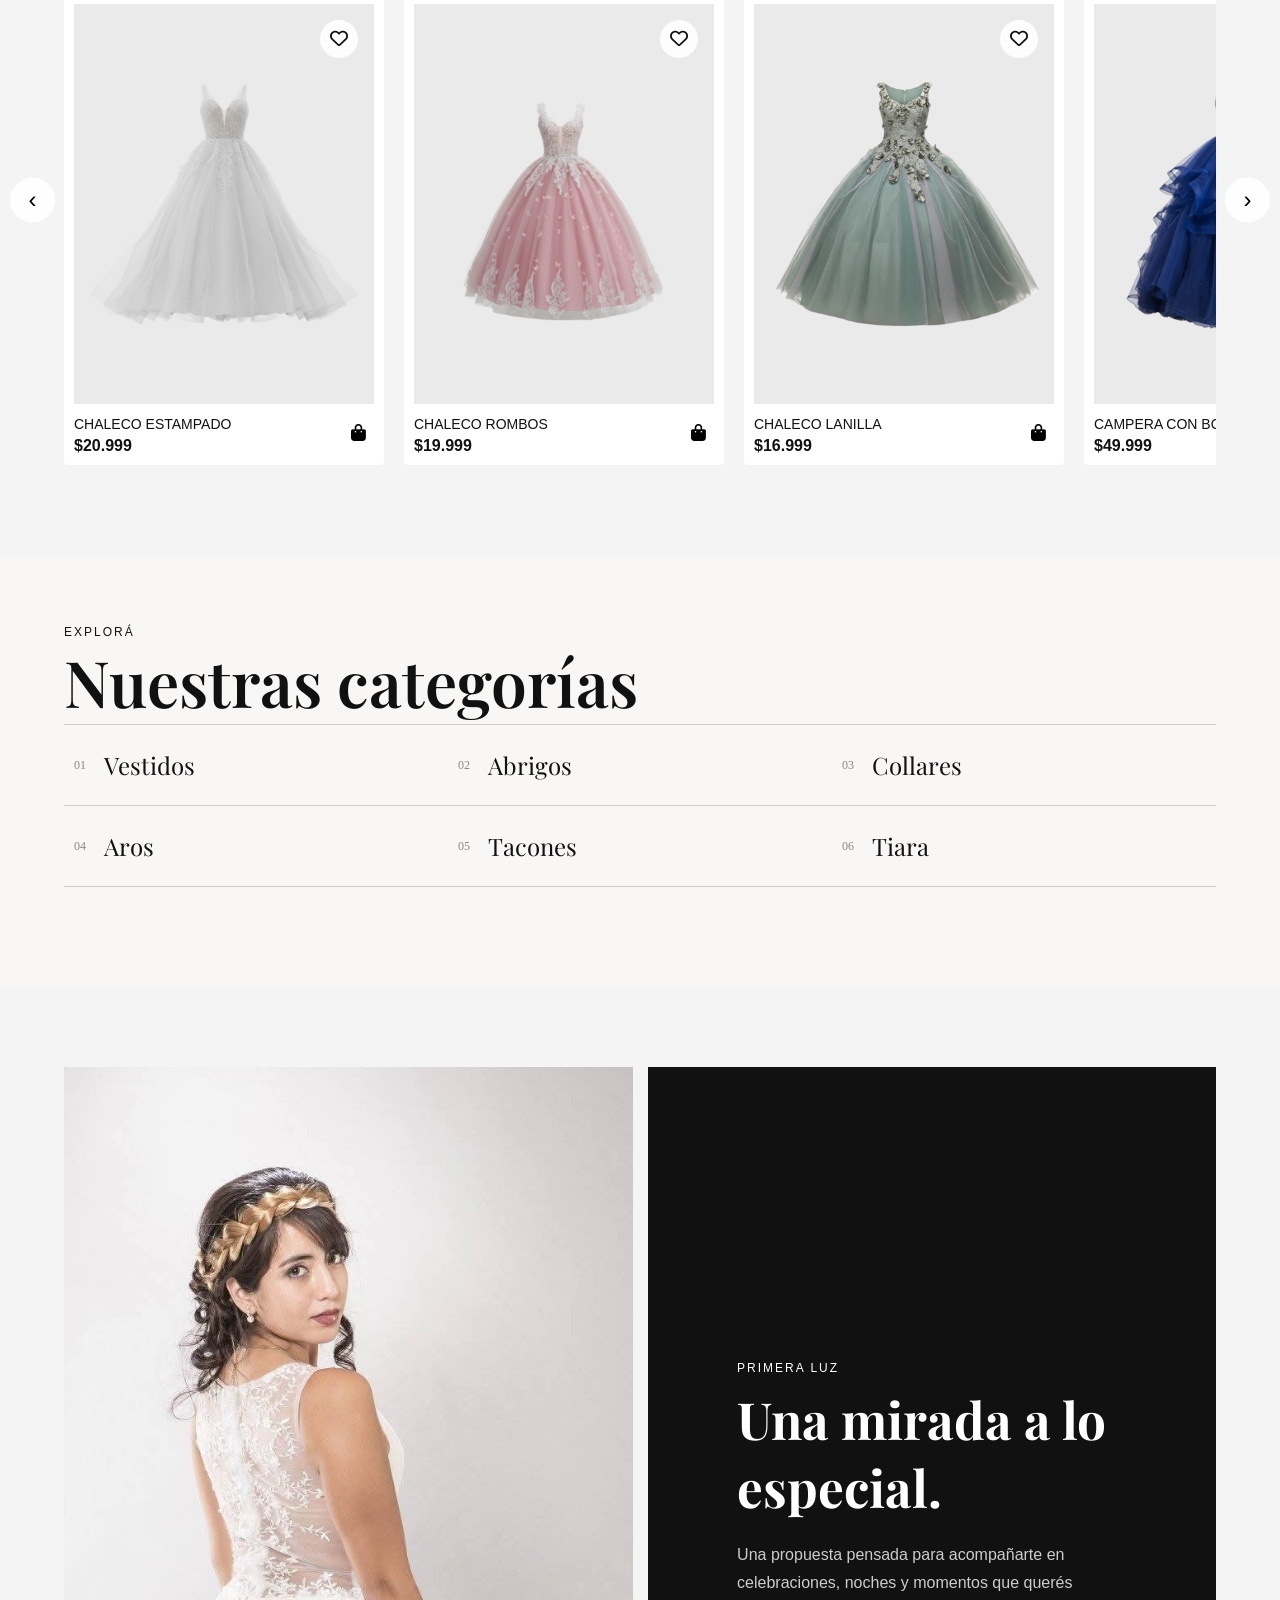
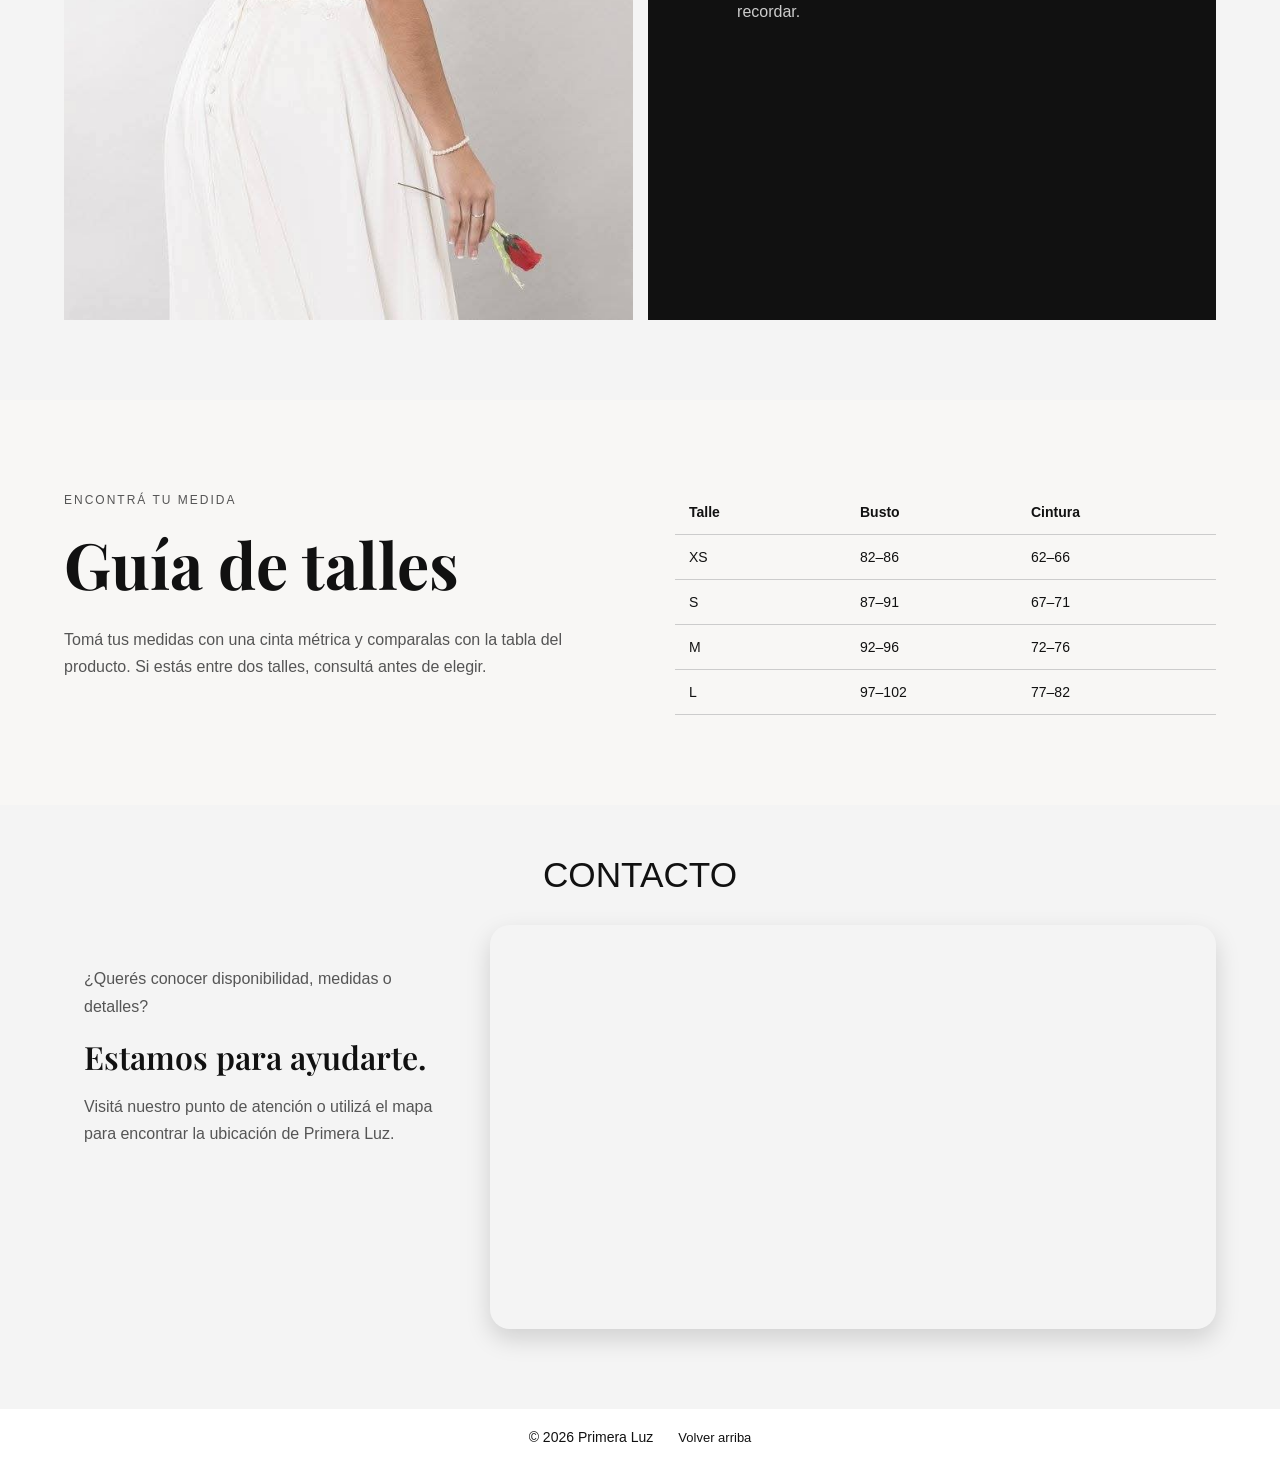
==== commit 90b67e67: "Actualizando todo mierda" ====
--- a/index.html
+++ b/index.html
@@ -1,144 +1,22 @@
-<!DOCTYPE html>
-<html lang="es">
-<head>
-  <meta charset="UTF-8">
-  <meta name="viewport" content="width=device-width, initial-scale=1.0">
-  <title>Primera Luz</title>
-  <!-- Font Awesome para Iconos -->
-  <link rel="stylesheet" href="https://cdnjs.cloudflare.com/ajax/libs/font-awesome/6.5.0/css/all.min.css">
-  <!-- Google Fonts -->
-  <link href="https://fonts.googleapis.com/css2?family=Playfair+Display:wght@600&family=Segoe+UI:wght@400;500;600&display=swap" rel="stylesheet">
-  <!-- Estilos CSS -->
-  <link rel="stylesheet" href="style.css">
-</head>
-<body>
-
-<header id="header">
-  <!-- Botón Hamburguesa (Móvil) -->
-  <div class="menu-toggle" id="mobile-menu-btn">
-    <i class="fa-solid fa-bars"></i>
-  </div>
-
-  <!-- Menú de Navegación -->
-  <nav class="nav-menu" id="nav-menu">
-    <!-- Botón de cerrar exclusivo para Móvil -->
-    <div class="menu-close" id="mobile-menu-close">
-      <i class="fa-solid fa-xmark"></i>
-    </div>
-
-    <ul>
-      <li class="dropdown">
-        <a href="#" class="main-link">Vestidos <i class="fa-solid fa-chevron-down"></i></a>
-        <ul class="dropdown-content">
-          <li><a href="#" onclick="filtrarCategoria('vestidos')">Ver Vestidos</a></li>
-          <li><a href="#">Guía de talles</a></li>
-        </ul>
-      </li>
-      <li class="dropdown">
-        <a href="#" class="main-link">Accesorios <i class="fa-solid fa-chevron-down"></i></a>
-        <ul class="dropdown-content">
-          <li><a href="#">Abrigos</a></li>
-          <li><a href="#">Tacones</a></li>
-          <li><a href="#">Collares</a></li>
-          <li><a href="#">Aros</a></li>
-          <li><a href="#">Tiara</a></li>
-        </ul>
-      </li>
-      <li><a href="#nosotros" onclick="cerrarMenuMovil()">Nosotros</a></li>
-      <li><a href="#contacto" onclick="cerrarMenuMovil()">Contacto</a></li>
-    </ul>
-  </nav>
-
-  <!-- Capa oscura de fondo para cerrar el menú en celular al tocar afuera -->
-  <div class="menu-overlay" id="menu-overlay"></div>
-
-  <!-- Logo Central Dinámico -->
-  <div class="logo">
-    <a href="#" onclick="mostrarInicio()">
-      <img src="imagenes/logo blanco.png" alt="Primera Luz" class="logo-blanco">
-      <img src="imagenes/logo negro.png" alt="Primera Luz" class="logo-negro">
-    </a>
-  </div>
-
-  <!-- Iconos de Acción -->
-  <div class="icons">
-    <div class="search-box-container">
-      <input type="text" id="search-input" placeholder="Buscar vestidos o productos...">
-      <i class="fa-solid fa-magnifying-glass" id="search-icon"></i>
-    </div>
-    <div class="fav-icon-container" onclick="alternarSeccionFavoritos()">
-      <i class="fa-regular fa-heart" id="header-fav-icon"></i>
-      <span id="fav-count">0</span>
-    </div>
-  </div>
-</header>
-
-<!-- SECCIÓN DE FAVORITOS (Oculta al principio) -->
-<section id="seccion-favoritos" class="seccion-oculta">
-  <div class="productos-header">
-    <h2>Mis <span>Favoritos</span></h2>
-    <a href="#" onclick="alternarSeccionFavoritos()">Volver a la tienda</a>
-  </div>
-  <div class="productos-container favs-grid" id="favoritos-container"></div>
-</section>
-
-<!-- CONTENIDO PRINCIPAL DE LA TIENDA -->
-<div id="contenido-tienda">
-  <section class="hero">
-    <div class="hero-content">
-      <p class="sub">Nueva colección 2026©</p>
-      <h2>PRIMERA LUZ</h2>
-      <button>DESCUBRIR</button>
-    </div>
-  </section>
-
-  <div class="fondo-pattern">
-    <p class="fila izquierda">PRIMERA LUZ PRIMERA LUZ PRIMERA LUZ</p>
-    <p class="fila derecha">PRIMERA LUZ PRIMERA LUZ PRIMERA LUZ</p>
-    <p class="fila izquierda">PRIMERA LUZ PRIMERA LUZ PRIMERA LUZ</p>
-    <p class="fila derecha">PRIMERA LUZ PRIMERA LUZ PRIMERA LUZ</p>
-  </div>
-
-  <section class="productos" id="productos-seccion">
-    <div class="productos-header">
-      <h2><span id="titulo-cambiante">new</span> ARRIVALS</h2>
-      <a href="#" id="view-all-btn" onclick="limpiarFiltros(event)">VIEW ALL</a>
-    </div>
-
-    <div class="productos-container" id="grilla-productos"></div>
-
-    <button class="prev">‹</button>
-    <button class="next">›</button>
-  </section>
-
-  <section class="doble-img" id="nosotros">
-    <div class="img-box">
-      <img src="imagenes/nadia 1.jpeg" alt="Nosotros 1">
-    </div>
-    <div class="img-box">
-      <img src="imagenes/nadia 2.jpeg" alt="Nosotros 2">
-    </div>
-  </section>
-
-  <section class="mapa" id="contacto">
-    <div class="productos-header" style="justify-content: center; margin-bottom: 20px;">
-      <h2>CONTACTO</h2>
-    </div>
-    <div class="mapa-container">
-      <iframe
-        src="https://www.google.com/maps/embed?pb=!1m18!1m12!1m3!1d12409.991890529654!2d-68.10736975!3d-38.9582959!2m3!1f0!2f0!3f0!3m2!1i1024!2i768!4f13.1!3m3!1m2!1s0x960a33a9f56a01f5%3A0x556e608edd1cfa00!2sPrimera%20Luz%20De%20Luciana%20Vestidos%2C%20ventas%20y%20alquiler%20en%20neuquen!5e0!3m2!1ses-419!2sar!4v1774406930002!5m2!1ses-419!2sar"
-        allowfullscreen=""
-        loading="lazy">
-      </iframe>
-    </div>
-  </section>
-</div>
-
-<footer>
-  <p>© 2026 Primera Luz</p>
-</footer>
-
-<!-- JavaScript -->
-<script src="script.js"></script>
-</body>
-</html>+<!DOCTYPE html><html lang="es"><head><meta charset="UTF-8"><meta name="viewport" content="width=device-width, initial-scale=1.0"><title>Primera Luz</title><link rel="stylesheet" href="https://cdnjs.cloudflare.com/ajax/libs/font-awesome/6.5.0/css/all.min.css"><link href="https://fonts.googleapis.com/css2?family=Playfair+Display:wght@600&family=Segoe+UI:wght@400;500;600&display=swap" rel="stylesheet"><link rel="stylesheet" href="style.css"></head><body data-pagina="inicio"><header id="header">
+  <div class="menu-toggle" id="mobile-menu-btn"><i class="fa-solid fa-bars"></i></div>
+  <nav class="nav-menu" id="nav-menu"><div class="menu-close" id="mobile-menu-close"><i class="fa-solid fa-xmark"></i></div>
+    <ul>
+      <li class="dropdown"><a href="vestidos.html" class="main-link">Vestidos <i class="fa-solid fa-chevron-down"></i></a><ul class="dropdown-content"><li><a href="vestidos.html">Ver Vestidos</a></li><li><a href="index.html#talles">Guía de talles</a></li></ul></li>
+      <li class="dropdown"><a href="#" class="main-link" onclick="return false">Accesorios <i class="fa-solid fa-chevron-down"></i></a><ul class="dropdown-content">
+        <li><a href="abrigos.html">Abrigos</a></li><li><a href="tacones.html">Tacones</a></li><li><a href="collares.html">Collares</a></li><li><a href="aros.html">Aros</a></li><li><a href="tiaras.html">Tiara</a></li></ul></li>
+      <li><a href="index.html#nosotros">Nosotros</a></li><li><a href="index.html#contacto">Contacto</a></li>
+    </ul></nav>
+  <div class="menu-overlay" id="menu-overlay"></div>
+  <div class="logo"><a href="index.html"><img src="imagenes/logo blanco.png" alt="Primera Luz" class="logo-blanco"><img src="imagenes/logo negro.png" alt="Primera Luz" class="logo-negro"></a></div>
+  <div class="icons"><div class="search-box-container"><input type="text" id="search-input" placeholder="Buscar productos..."><i class="fa-solid fa-magnifying-glass" id="search-icon"></i></div><button class="header-action" onclick="alternarSeccionFavoritos()" aria-label="Favoritos"><i class="fa-regular fa-heart" id="header-fav-icon"></i><span id="fav-count">0</span></button><button class="header-action" onclick="alternarCarrito()" aria-label="Carrito"><i class="fa-solid fa-bag-shopping"></i><span id="cart-count">0</span></button></div>
+</header>
+<section class="hero"><div class="hero-content"><p class="sub">Nueva colección 2026©</p><h2>PRIMERA LUZ</h2><p class="hero-description">Vestidos y accesorios para momentos que merecen quedarse en la memoria.</p><a class="btn-principal hero-btn" href="#productos-seccion">DESCUBRIR</a></div></section>
+<div id="contenido-tienda"><div class="fondo-pattern"><p class="fila izquierda">PRIMERA LUZ PRIMERA LUZ PRIMERA LUZ</p><p class="fila derecha">PRIMERA LUZ PRIMERA LUZ PRIMERA LUZ</p><p class="fila izquierda">PRIMERA LUZ PRIMERA LUZ PRIMERA LUZ</p><p class="fila derecha">PRIMERA LUZ PRIMERA LUZ PRIMERA LUZ</p></div>
+<section class="productos" id="productos-seccion"><div class="productos-header"><h2><span id="titulo-categoria">NEW ARRIVALS</span></h2><a href="#productos-seccion" onclick="document.getElementById('search-input').value='';renderizarProductos();return false">VIEW ALL</a></div><div class="productos-container" id="grilla-productos"></div><button class="prev" aria-label="Anterior">‹</button><button class="next" aria-label="Siguiente">›</button></section>
+<section class="categorias-destacadas"><div class="section-title"><p>Explorá</p><h2>Nuestras categorías</h2></div><div class="categoria-links"><a href="vestidos.html"><span>01</span>Vestidos</a><a href="abrigos.html"><span>02</span>Abrigos</a><a href="collares.html"><span>03</span>Collares</a><a href="aros.html"><span>04</span>Aros</a><a href="tacones.html"><span>05</span>Tacones</a><a href="tiaras.html"><span>06</span>Tiara</a></div></section>
+<section class="doble-img" id="nosotros"><div class="img-box"><img src="imagenes/nadia 1.jpeg" alt="Primera Luz - nosotros"></div><div class="img-box about-copy"><p>Primera Luz</p><h2>Una mirada a lo especial.</h2><span>Una propuesta pensada para acompañarte en celebraciones, noches y momentos que querés recordar.</span></div></section>
+<section class="talles" id="talles"><div><p>Encontrá tu medida</p><h2>Guía de talles</h2><p>Tomá tus medidas con una cinta métrica y comparalas con la tabla del producto. Si estás entre dos talles, consultá antes de elegir.</p></div><div class="talles-table"><div><b>Talle</b><b>Busto</b><b>Cintura</b></div><div><span>XS</span><span>82–86</span><span>62–66</span></div><div><span>S</span><span>87–91</span><span>67–71</span></div><div><span>M</span><span>92–96</span><span>72–76</span></div><div><span>L</span><span>97–102</span><span>77–82</span></div></div></section>
+<section class="mapa" id="contacto"><div class="productos-header contact-title"><h2>CONTACTO</h2></div><div class="contacto-grid"><div><p>¿Querés conocer disponibilidad, medidas o detalles?</p><h3>Estamos para ayudarte.</h3><p>Visitá nuestro punto de atención o utilizá el mapa para encontrar la ubicación de Primera Luz.</p></div><div class="mapa-container"><iframe src="https://www.google.com/maps/embed?pb=!1m18!1m12!1m3!1d12409.991890529654!2d-68.10736975!3d-38.9582959!2m3!1f0!2f0!3f0!3m2!1i1024!2i768!4f13.1!3m3!1m2!1s0x960a33a9f56a01f5%3A0x556e608edd1cfa00!2sPrimera%20Luz%20De%20Luciana%20Vestidos%2C%20ventas%20y%20alquiler%20en%20neuquen!5e0!3m2!1ses-419!2sar!4v1774406930002!5m2!1ses-419!2sar" allowfullscreen="" loading="lazy"></iframe></div></div></section></div><section id="seccion-favoritos" class="seccion-oculta"><div class="productos-header"><h2>Mis <span>Favoritos</span></h2><a href="javascript:alternarSeccionFavoritos()">Volver a la tienda</a></div><div class="productos-container favs-grid" id="favoritos-container"></div></section>
+<div class="quick-view-modal" id="quick-view-modal"><div class="quick-view-card" id="quick-view-content"></div></div>
+<aside class="carrito-panel" id="carrito-panel"><div class="carrito-header"><h2>Mi carrito</h2><button onclick="alternarCarrito()"><i class="fa-solid fa-xmark"></i></button></div><div id="carrito-items"></div><div class="carrito-footer"><div><span>Total</span><strong id="carrito-total">$0</strong></div><button class="btn-principal" onclick="mostrarToast('Demo: podés conectar aquí tu checkout')">Continuar</button></div></aside><div class="toast" id="toast"></div><footer><p>© 2026 Primera Luz</p><a href="#">Volver arriba</a></footer><script src="script.js"></script></body></html>
--- a/style.css
+++ b/style.css
@@ -1,405 +1,407 @@
-/* ========================= */
-/* RESET Y BASE              */
-/* ========================= */
-*{
-  margin: 0;
-  padding: 0;
-  box-sizing: border-box;
-}
-
-html{
-  scroll-behavior: smooth;
-}
-
-body{
-  font-family: 'Segoe UI', sans-serif;
-  background: #f4f4f4; 
-  overflow-x: hidden;
-  color: #111;
-}
-
-/* ========================================== */
-/* HEADER PRINCIPAL                           */
-/* ========================================== */
-#header {
-  position: fixed;
-  top: 0;
-  left: 0;
-  width: 100%;
-  display: grid;
-  grid-template-columns: 1fr auto 1fr;
-  align-items: center;
-  padding: 25px 5vw;
-  z-index: 1000;
-  transition: all 0.4s ease;
-  background: transparent;
-  color: white;
-}
-
-#header.scrolled {
-  background: white;
-  color: black;
-  box-shadow: 0 4px 20px rgba(0,0,0,0.06);
-  padding: 15px 5vw;
-}
-
-/* Logos Intercambiables */
-.logo img {
-  height: 45px;
-  width: auto;
-  object-fit: contain;
-  display: block;
-}
-#header .logo-blanco { display: block; }
-#header .logo-negro { display: none; }
-
-#header.scrolled .logo-blanco { display: none; }
-#header.scrolled .logo-negro { display: block; }
-
-/* Iconos y Buscador Superior */
-.icons {
-  display: flex;
-  align-items: center;
-  justify-content: flex-end;
-  gap: 20px;
-}
-.icons i {
-  font-size: 18px;
-  cursor: pointer;
-  transition: .3s;
-}
-#header.scrolled a, 
-#header.scrolled .nav-menu ul li a,
-#header.scrolled .menu-toggle i,
-#header.scrolled #search-icon {
-  color: black;
-}
-
-.search-box-container { display: flex; align-items: center; position: relative; }
-#search-input {
-  width: 0; opacity: 0; border: none; border-bottom: 1px solid currentColor;
-  background: transparent; color: inherit; padding: 4px 0; outline: none;
-  transition: width 0.4s ease, opacity 0.3s ease;
-}
-.search-box-container:hover #search-input, #search-input:focus { width: 180px; opacity: 1; margin-right: 8px; }
-
-/* Contador de Favoritos */
-.fav-icon-container { position: relative; cursor: pointer; }
-#fav-count {
-  position: absolute; top: -8px; right: -10px; background-color: #111; color: #fff;
-  font-size: 10px; font-weight: bold; width: 16px; height: 16px; border-radius: 50%;
-  display: flex; align-items: center; justify-content: center;
-}
-#header.scrolled #fav-count { background-color: #e74c3c; }
-
-/* ========================================== */
-/* NAVEGACIÓN COMPUTADORA (PC)                */
-/* ========================================== */
-.nav-menu ul {
-  display: flex;
-  list-style: none;
-  gap: 30px;
-}
-.nav-menu ul li a {
-  color: inherit;
-  text-decoration: none;
-  font-size: 13px;
-  text-transform: uppercase;
-  letter-spacing: 1.5px;
-  font-weight: 500;
-  padding: 10px 0;
-  transition: opacity 0.3s;
-}
-.nav-menu ul li a:hover { opacity: 0.7; }
-
-/* Desplegables (Dropdowns) - OCULTOS POR DEFECTO EN PC */
-.dropdown { position: relative; }
-.dropdown .main-link i { font-size: 9px; margin-left: 4px; }
-
-/* ========================================== */
-/* DROPDOWNS PC                               */
-/* ========================================== */
-
-.dropdown {
-    position: relative;
-}
-
-.dropdown-content {
-  display: none !important;
-  position: absolute;
-  top: 110%;
-  left: 0;
-  background: rgba(255,255,255,0.98);
-  min-width: 240px;
-  padding: 12px 0;
-  border-radius: 12px;
-  box-shadow: 0 15px 40px rgba(0,0,0,0.12);
-  backdrop-filter: blur(8px);
-  list-style: none;
-  z-index: 1100;
-  opacity: 0;
-  visibility: hidden;
-  transform: translateY(10px);
-  transition: all .25s ease;
-}
-
-.dropdown-content li {
-    display: block;
-    width: 100%;
-    padding: 12px 22px;
-    transition: all .25s ease;
-}
-
-.dropdown-content li a {
-  color: #111 !important;
-  font-family: 'Playfair Display', serif;
-  font-size: 15px;
-  font-weight: 500;
-  text-transform: none;
-  letter-spacing: 0.5px;
-}
-
-.dropdown-content li a:hover {
-  background: #f7f7f7;
-  padding-left: 28px;
-  color: #000 !important;
-}
-/* SOLO EN PC */
-@media (min-width: 993px) {
-    .dropdown:hover > .dropdown-content {
-        opacity: 1;
-        visibility: visible;
-        transform: translateY(0);
-        display: block !important;
-    }
-}
-
-/* Ocultar elementos móviles por defecto */
-.menu-toggle, .menu-close, .menu-overlay { display: none; }
-
-/* ========================================== */
-/* DISEÑO EXCLUSIVO PARA MÓVIL / CELULAR      */
-/* ========================================== */
-@media(max-width: 992px) {
-  #header { grid-template-columns: auto 1fr auto; padding: 15px 20px; }
-  .menu-toggle { display: block; font-size: 22px; cursor: pointer; }
-
-  /* Menú lateral de celulares */
-  .nav-menu {
-    position: fixed;
-    top: 0;
-    left: -100%;
-    width: 300px;
-    height: 100vh;
-    background: white;
-    z-index: 2000;
-    padding: 40px 30px;
-    display: flex;
-    flex-direction: column;
-    transition: left 0.4s cubic-bezier(0.77,0.2,0.05,1.0);
-  }
-  .nav-menu.active { left: 0; box-shadow: 10px 0 40px rgba(0,0,0,0.1); }
-
-  .menu-close {
-    display: block;
-    align-self: flex-end;
-    font-size: 24px;
-    cursor: pointer;
-    margin-bottom: 30px;
-    color: #111;
-  }
-
-  .nav-menu ul { flex-direction: column; gap: 15px; }
-  .nav-menu ul li a { color: #111 !important; font-size: 16px; font-weight: 600; padding: 8px 0; }
-  
-  /* Corregido: Esto ahora pertenece estrictamente al flujo interno de Mobile */
-.nav-menu .dropdown .dropdown-content {
-    display: block !important;
-    position: relative !important;
-
-    opacity: 1 !important;
-    visibility: visible !important;
-    transform: none !important;
-
-    background: transparent !important;
-    box-shadow: none !important;
-
-    padding: 5px 0 5px 15px !important;
-
-    top: 0 !important;
-    left: 0 !important;
-    min-width: auto !important;
-}
-.nav-menu .dropdown .dropdown-content li a {
-    color: #555 !important;
-    font-family: 'Playfair Display', serif;
-    font-size: 15px;
-    font-weight: 500;
-    padding: 8px 0 !important;
-    text-transform: none;
-    letter-spacing: .5px;
-}
-  .dropdown .main-link i { display: none; }
-
-  /* Capa de desenfoque trasera */
-  .menu-overlay {
-    position: fixed; top: 0; left: 0; width: 100vw; height: 100vh;
-    background: rgba(0,0,0,0.4); z-index: 1999;
-    opacity: 0; pointer-events: none; transition: opacity 0.4s ease;
-  }
-  .menu-overlay.active { opacity: 1; pointer-events: auto; }
-}
-
-/* Elementos de tablet/mobile pequeños */
-@media(max-width:768px){
-  .hero-content h2{ font-size:3rem; }
-  .productos{ padding:60px 20px; }
-  .producto{ flex:0 0 75%; }
-  .prev, .next{ display:none; }
-  .doble-img{ grid-template-columns:1fr; padding:40px 20px; }
-  .img-box{ min-height:400px; }
-}
-
-/* ========================================== */
-/* CONTROL SECCIONES Y COMPONENTES ADICIONALES*/
-/* ========================================== */
-.seccion-oculta { display: none !important; }
-#seccion-favoritos { padding: 140px 5vw 80px; min-height: 80vh; }
-.favs-grid {
-  display: grid !important;
-  grid-template-columns: repeat(auto-fill, minmax(250px, 1fr)) !important;
-  gap: 30px !important;
-  overflow-x: hidden !important;
-}
-
-/* Hero */
-.hero{
-  min-height:100vh;
-  background: linear-gradient(rgba(0,0,0,.2),rgba(0,0,0,.2)), url("imagenes/portada2.png");
-  background-size:cover;
-  background-position:center;
-  display:flex;
-  align-items:center;
-  justify-content:center;
-  text-align:center;
-  padding:120px 20px 60px;
-}
-.hero-content { color:white; }
-.hero-content .sub{ font-size:14px; letter-spacing:3px; margin-bottom:10px; }
-.hero-content h2{
-  font-size:clamp(2.5rem,8vw,5rem);
-  font-family:'Playfair Display',serif;
-  font-weight:600;
-  margin-bottom:20px;
-}
-.hero-content button{
-  padding:14px 35px;
-  border:1px solid white;
-  background:transparent;
-  color:white;
-  cursor:pointer;
-  transition:.3s;
-}
-.hero-content button:hover{ background:white; color:black; }
-
-/* Texto infinito de Fondo */
-.fondo-pattern{ overflow:hidden; margin:80px 0; }
-.fondo-pattern p{
-  font-size:clamp(50px,10vw,120px);
-  font-weight:bold;
-  color:transparent;
-  -webkit-text-stroke:1px rgba(120,120,120,.2);
-  white-space:nowrap;
-  line-height:.8;
-}
-.izquierda{ animation:moverIzq 35s linear infinite; }
-.derecha{ animation:moverDer 35s linear infinite; }
-@keyframes moverIzq{ from{ transform:translateX(0); } to{ transform:translateX(-20%); } }
-@keyframes moverDer{ from{ transform:translateX(-20%); } to{ transform:translateX(0); } }
-
-/* Productos */
-.productos{ position:relative; padding:80px 5vw; }
-.productos-header{
-  display:flex;
-  justify-content:space-between;
-  align-items:center;
-  gap:20px;
-  margin-bottom:30px;
-}
-.productos-header h2{ font-weight:400; font-size:clamp(1.5rem,4vw,2.2rem); text-transform: uppercase;}
-.productos-header span{ font-style:italic; text-transform: lowercase;}
-.productos-header a{ color:black; text-decoration:none; font-size:14px; font-weight: 600;}
-
-.productos-container{
-  display:flex;
-  gap:20px;
-  overflow-x:auto;
-  scroll-behavior:smooth;
-  scrollbar-width:none;
-  padding-bottom: 10px;
-}
-.productos-container::-webkit-scrollbar{ display:none; }
-
-.producto{
-  flex:0 0 clamp(220px,25vw,320px);
-  position: relative;
-  background: white;
-  padding: 10px;
-  border-radius: 4px;
-}
-.producto img{
-  width:100%;
-  aspect-ratio:3/4;
-  object-fit:cover;
-  background:#eaeaea;
-}
-.producto .info-prod {
-  display: flex;
-  justify-content: space-between;
-  align-items: flex-start;
-  margin-top: 12px;
-}
-.producto p{ font-size:14px; text-transform: uppercase; font-weight: 500; }
-.producto span{ font-weight:bold; font-size: 16px; display: block; margin-top: 5px;}
-
-.btn-fav {
-  background: transparent;
-  border: none;
-  cursor: pointer;
-  font-size: 18px;
-  color: #111;
-  transition: transform 0.2s;
-}
-.btn-fav:hover { transform: scale(1.15); }
-.btn-fav .fa-solid.fa-heart { color: #e74c3c; }
-
-/* Botones Carrusel */
-.prev, .next{
-  position:absolute;
-  top:50%;
-  transform:translateY(-50%);
-  width:45px;
-  height:45px;
-  border:none;
-  border-radius:50%;
-  background:rgba(255,255,255,.9);
-  cursor:pointer;
-  font-size:24px;
-  transition:.3s;
-  z-index:10;
-}
-.prev:hover, .next:hover{ background:black; color:white; }
-.prev{ left:10px; }
-.next{ right:10px; }
-
-/* Doble Img y Mapa */
-.doble-img{ display:grid; grid-template-columns:1fr 1fr; gap:15px; padding:80px 5vw; }
-.img-box{ overflow:hidden; min-height:600px; }
-.img-box img{ width:100%; height:100%; object-fit:cover; transition:.5s; }
-.img-box:hover img{ transform:scale(1.03); }
-
-.mapa{ padding:50px 5vw 80px; }
-.mapa-container{ width:100%; overflow:hidden; border-radius:20px; box-shadow:0 10px 25px rgba(0,0,0,.15); }
-.mapa iframe{ width:100%; height:400px; border:0; }
-
-footer{ background:white; padding:20px; text-align:center; font-size: 14px;}+*{
+  margin: 0;
+  padding: 0;
+  box-sizing: border-box;
+}
+
+html{
+  scroll-behavior: smooth;
+}
+
+body{
+  font-family: 'Segoe UI', sans-serif;
+  background: #f4f4f4; 
+  overflow-x: hidden;
+  color: #111;
+}
+
+/* ========================================== */
+/* HEADER PRINCIPAL                           */
+/* ========================================== */
+#header {
+  position: fixed; /*para que quede fijo arriba al scrollear*/
+  top: 0;
+  left: 0;
+  width: 100%;
+  display: grid; /*ordena la posicion de los demas elementos en el navegador*/
+  grid-template-columns: 1fr auto 1fr; /*como se distribuye el espacio horizontal en el navegador*/
+  align-items: center;
+  padding: 5px 5vw;
+  z-index: 1000; /*define orden de profundidad en el navegador*/
+  transition: all 0.4s ease; /*el tiempo en cambiar de color al hacer scroll*/
+  background: transparent; /*color principal cuando estamos arriba*/ 
+  color: white;
+}
+
+#header.scrolled {
+  background: white; /*al color que cambia al scrollear*/
+  color: black;
+  box-shadow: 0 4px 20px rgba(0,0,0,0.06);
+  padding: 0px 5vw;
+}
+
+/* Logos Intercambiables */
+.logo img {
+  height: 120px;
+  width:auto;
+  object-fit: contain;
+  display: block;
+  padding: 0px;
+}
+#header .logo-blanco { display: block; }
+#header .logo-negro { display: none; }
+
+#header.scrolled .logo-blanco { display: none; }
+#header.scrolled .logo-negro { display: block; }
+
+/* Iconos y Buscador Superior */
+.icons {
+  display: flex;
+  align-items: center;
+  justify-content: flex-end;
+  gap: 20px;
+}
+.icons i {
+  font-size: 18px;
+  cursor: pointer;
+  transition: .3s;
+}
+#header.scrolled a, 
+#header.scrolled .nav-menu ul li a,
+#header.scrolled .menu-toggle i,
+#header.scrolled #search-icon {
+  color: black;
+}
+
+.search-box-container { display: flex; align-items: center; position: relative; }
+#search-input {
+  width: 0; opacity: 0; border: none; border-bottom: 1px solid currentColor;
+  background: transparent; color: inherit; padding: 4px 0; outline: none;
+  transition: width 0.4s ease, opacity 0.3s ease;
+}
+.search-box-container:hover #search-input, #search-input:focus { width: 180px; opacity: 1; margin-right: 8px; }
+
+/* Contador de Favoritos */
+.fav-icon-container { position: relative; cursor: pointer; }
+#fav-count {
+  position: absolute; top: -8px; right: -10px; background-color: #111; color: #fff;
+  font-size: 10px; font-weight: bold; width: 16px; height: 16px; border-radius: 50%;
+  display: flex; align-items: center; justify-content: center;
+}
+#header.scrolled #fav-count { background-color: #e74c3c; }
+
+/* ========================================== */
+/* NAVEGACIÓN COMPUTADORA (PC)                */
+/* ========================================== */
+.nav-menu ul {
+  display: flex;
+  list-style: none;
+  gap: 30px;
+}
+.nav-menu ul li a {
+  color: inherit;
+  text-decoration: none;
+  font-size: 13px;
+  text-transform: uppercase;
+  letter-spacing: 1.5px;
+  font-weight: 500;
+  padding: 10px 0;
+  transition: opacity 0.3s;
+}
+.nav-menu ul li a:hover { opacity: 0.7; }
+
+/* Desplegables (Dropdowns) - OCULTOS POR DEFECTO EN PC */
+.dropdown { position: relative; }
+.dropdown .main-link i { font-size: 9px; margin-left: 4px; }
+
+/* ========================================== */
+/* DROPDOWNS PC                               */
+/* ========================================== */
+
+.dropdown {
+    position: relative;
+}
+
+.dropdown-content {
+  display: none !important;
+  position: absolute;
+  top: 110%;
+  left: 0;
+  background: rgba(255,255,255,0.98);
+  min-width: 240px;
+  padding: 12px 0;
+  border-radius: 12px;
+  box-shadow: 0 15px 40px rgba(0,0,0,0.12);
+  backdrop-filter: blur(8px);
+  list-style: none;
+  z-index: 1100;
+  opacity: 0;
+  visibility: hidden;
+  transform: translateY(10px);
+  transition: all .25s ease;
+}
+
+.dropdown-content li {
+    display: block;
+    width: 100%;
+    padding: 12px 22px;
+    transition: all .25s ease;
+}
+
+.dropdown-content li a {
+  color: #111 !important;
+  font-family: 'Playfair Display', serif;
+  font-size: 15px;
+  font-weight: 500;
+  text-transform: none;
+  letter-spacing: 0.5px;
+}
+
+.dropdown-content li a:hover {
+  background: #f7f7f7;
+  padding-left: 28px;
+  color: #000 !important;
+}
+/* SOLO EN PC */
+@media (min-width: 993px) {
+    .dropdown:hover > .dropdown-content {
+        opacity: 1;
+        visibility: visible;
+        transform: translateY(0);
+        display: block !important;
+    }
+}
+
+/* Ocultar elementos móviles por defecto */
+.menu-toggle, .menu-close, .menu-overlay { display: none; }
+
+/* ========================================== */
+/* DISEÑO EXCLUSIVO PARA MÓVIL / CELULAR      */
+/* ========================================== */
+@media(max-width: 992px) {
+  #header { grid-template-columns: auto 1fr auto; padding: 15px 20px; }
+  .menu-toggle { display: block; font-size: 22px; cursor: pointer; }
+
+  /* Menú lateral de celulares */
+  .nav-menu {
+    position: fixed;
+    top: 0;
+    left: -100%;
+    width: 300px;
+    height: 100vh;
+    background: white;
+    z-index: 2000;
+    padding: 40px 30px;
+    display: flex;
+    flex-direction: column;
+    transition: left 0.4s cubic-bezier(0.77,0.2,0.05,1.0);
+  }
+  .nav-menu.active { left: 0; box-shadow: 10px 0 40px rgba(0,0,0,0.1); }
+
+  .menu-close {
+    display: block;
+    align-self: flex-end;
+    font-size: 24px;
+    cursor: pointer;
+    margin-bottom: 30px;
+    color: #111;
+  }
+
+  .nav-menu ul { flex-direction: column; gap: 15px; }
+  .nav-menu ul li a { color: #111 !important; font-size: 16px; font-weight: 600; padding: 8px 0; }
+  
+  /* Corregido: Esto ahora pertenece estrictamente al flujo interno de Mobile */
+.nav-menu .dropdown .dropdown-content {
+    display: block !important;
+    position: relative !important;
+
+    opacity: 1 !important;
+    visibility: visible !important;
+    transform: none !important;
+
+    background: transparent !important;
+    box-shadow: none !important;
+
+    padding: 5px 0 5px 15px !important;
+
+    top: 0 !important;
+    left: 0 !important;
+    min-width: auto !important;
+}
+.nav-menu .dropdown .dropdown-content li a {
+    color: #555 !important;
+    font-family: 'Playfair Display', serif;
+    font-size: 15px;
+    font-weight: 500;
+    padding: 8px 0 !important;
+    text-transform: none;
+    letter-spacing: .5px;
+}
+  .dropdown .main-link i { display: none; }
+
+  /* Capa de desenfoque trasera */
+  .menu-overlay {
+    position: fixed; top: 0; left: 0; width: 100vw; height: 100vh;
+    background: rgba(0,0,0,0.4); z-index: 1999;
+    opacity: 0; pointer-events: none; transition: opacity 0.4s ease;
+  }
+  .menu-overlay.active { opacity: 1; pointer-events: auto; }
+}
+
+/* Elementos de tablet/mobile pequeños */
+@media(max-width:768px){
+  .hero-content h2{ font-size:3rem; }
+  .productos{ padding:60px 20px; }
+  .producto{ flex:0 0 75%; }
+  .prev, .next{ display:none; }
+  .doble-img{ grid-template-columns:1fr; padding:40px 20px; }
+  .img-box{ min-height:400px; }
+}
+
+/* ========================================== */
+/* CONTROL SECCIONES Y COMPONENTES ADICIONALES*/
+/* ========================================== */
+.seccion-oculta { display: none !important; }
+#seccion-favoritos { padding: 140px 5vw 80px; min-height: 80vh; }
+.favs-grid {
+  display: grid !important;
+  grid-template-columns: repeat(auto-fill, minmax(250px, 1fr)) !important;
+  gap: 30px !important;
+  overflow-x: hidden !important;
+}
+
+/* Hero */
+.hero{
+  min-height:100vh;
+  background: linear-gradient(rgba(0,0,0,.2),rgba(0,0,0,.2)), url("imagenes/portada2.png");
+  background-size:cover;
+  background-position:center;
+  display:flex;
+  align-items:center;
+  justify-content:center;
+  text-align:center;
+  padding:120px 20px 60px;
+}
+.hero-content { color:white; }
+.hero-content .sub{ font-size:14px; letter-spacing:3px; margin-bottom:10px; }
+.hero-content h2{
+  font-size:clamp(2.5rem,8vw,5rem);
+  font-family:'Playfair Display',serif;
+  font-weight:600;
+  margin-bottom:20px;
+}
+.hero-content button{
+  padding:14px 35px;
+  border:1px solid white;
+  background:transparent;
+  color:white;
+  cursor:pointer;
+  transition:.3s;
+}
+.hero-content button:hover{ background:white; color:black; }
+
+/* Texto infinito de Fondo */
+.fondo-pattern{ overflow:hidden; margin:80px 0; }
+.fondo-pattern p{
+  font-size:clamp(50px,10vw,120px);
+  font-weight:bold;
+  color:transparent;
+  -webkit-text-stroke:1px rgba(120,120,120,.2);
+  white-space:nowrap;
+  line-height:.8;
+}
+.izquierda{ animation:moverIzq 35s linear infinite; }
+.derecha{ animation:moverDer 35s linear infinite; }
+@keyframes moverIzq{ from{ transform:translateX(0); } to{ transform:translateX(-20%); } }
+@keyframes moverDer{ from{ transform:translateX(-20%); } to{ transform:translateX(0); } }
+
+/* Productos */
+.productos{ position:relative; padding:80px 5vw; }
+.productos-header{
+  display:flex;
+  justify-content:space-between;
+  align-items:center;
+  gap:20px;
+  margin-bottom:30px;
+}
+.productos-header h2{ font-weight:400; font-size:clamp(1.5rem,4vw,2.2rem); text-transform: uppercase;}
+.productos-header span{ font-style:italic; text-transform: lowercase;}
+.productos-header a{ color:black; text-decoration:none; font-size:14px; font-weight: 600;}
+
+.productos-container{
+  display:flex;
+  gap:20px;
+  overflow-x:auto;
+  scroll-behavior:smooth;
+  scrollbar-width:none;
+  padding-bottom: 10px;
+}
+.productos-container::-webkit-scrollbar{ display:none; }
+
+.producto{
+  flex:0 0 clamp(220px,25vw,320px);
+  position: relative;
+  background: white;
+  padding: 10px;
+  border-radius: 4px;
+}
+.producto img{
+  width:100%;
+  aspect-ratio:3/4;
+  object-fit:cover;
+  background:#eaeaea;
+}
+.producto .info-prod {
+  display: flex;
+  justify-content: space-between;
+  align-items: flex-start;
+  margin-top: 12px;
+}
+.producto p{ font-size:14px; text-transform: uppercase; font-weight: 500; }
+.producto span{ font-weight:bold; font-size: 16px; display: block; margin-top: 5px;}
+
+.btn-fav {
+  background: transparent;
+  border: none;
+  cursor: pointer;
+  font-size: 18px;
+  color: #111;
+  transition: transform 0.2s;
+}
+.btn-fav:hover { transform: scale(1.15); }
+.btn-fav .fa-solid.fa-heart { color: #e74c3c; }
+
+/* Botones Carrusel */
+.prev, .next{
+  position:absolute;
+  top:50%;
+  transform:translateY(-50%);
+  width:45px;
+  height:45px;
+  border:none;
+  border-radius:50%;
+  background:rgba(255,255,255,.9);
+  cursor:pointer;
+  font-size:24px;
+  transition:.3s;
+  z-index:10;
+}
+.prev:hover, .next:hover{ background:black; color:white; }
+.prev{ left:10px; }
+.next{ right:10px; }
+
+/* Doble Img y Mapa */
+.doble-img{ display:grid; grid-template-columns:1fr 1fr; gap:15px; padding:80px 5vw; }
+.img-box{ overflow:hidden; min-height:600px; }
+.img-box img{ width:100%; height:100%; object-fit:cover; transition:.5s; }
+.img-box:hover img{ transform:scale(1.03); }
+
+.mapa{ padding:50px 5vw 80px; }
+.mapa-container{ width:100%; overflow:hidden; border-radius:20px; box-shadow:0 10px 25px rgba(0,0,0,.15); }
+.mapa iframe{ width:100%; height:400px; border:0; }
+
+footer{ background:white; padding:20px; text-align:center; font-size: 14px;}
+/* ===== Mejoras Primera Luz ===== */
+html{scroll-behavior:smooth} body{overflow-x:hidden}.header-action{position:relative;background:none;border:0;color:inherit;cursor:pointer;padding:4px;font-size:18px}.header-action span{position:absolute;top:-9px;right:-9px;min-width:16px;height:16px;border-radius:50%;background:#111;color:#fff;font-size:9px;display:flex;align-items:center;justify-content:center}.scrolled .header-action span{background:#e74c3c}.hero-description{max-width:560px;margin:0 auto 24px;line-height:1.7;font-size:15px}.btn-principal{display:inline-flex;align-items:center;justify-content:center;padding:13px 28px;background:#111;color:#fff;border:1px solid #111;text-decoration:none;cursor:pointer;transition:.3s}.btn-principal:hover{background:#fff;color:#111}.hero-btn{font-size:13px;letter-spacing:1.5px}.category-hero{min-height:62vh;background:linear-gradient(rgba(0,0,0,.26),rgba(0,0,0,.26)),url("imagenes/portada2.png") center/cover;display:flex;align-items:center;justify-content:center;text-align:center;padding:150px 20px 70px}.category-products{padding-top:75px}.category-grid{display:grid!important;grid-template-columns:repeat(4,minmax(0,1fr));overflow:visible;gap:25px}.category-grid .producto{width:auto;flex:auto}.producto-img-wrap{position:relative}.producto-img-wrap img{display:block}.btn-fav{position:absolute;right:16px;top:16px;width:38px;height:38px;border:0;border-radius:50%;background:rgba(255,255,255,.92);z-index:2}.btn-fav.activo{color:#e74c3c}.btn-vista{position:absolute;bottom:12px;left:50%;transform:translate(-50%,8px);opacity:0;border:0;background:#fff;padding:10px 18px;font-size:11px;text-transform:uppercase;letter-spacing:1px;cursor:pointer;transition:.3s;white-space:nowrap}.producto:hover .btn-vista{opacity:1;transform:translate(-50%,0)}.btn-carrito-mini{border:0;background:none;cursor:pointer;font-size:17px;padding:8px}.en-carrito{display:block;color:#777;margin-top:8px}.sin-resultados{grid-column:1/-1;text-align:center;padding:70px 20px;color:#777}.sin-resultados i{font-size:30px;margin-bottom:15px}.beneficios{display:grid;grid-template-columns:repeat(3,1fr);gap:25px;padding:50px 5vw 90px;border-top:1px solid #eee}.beneficios>div{text-align:center;padding:20px}.beneficios i{font-size:21px;margin-bottom:15px}.beneficios h3{font-family:'Playfair Display',serif;font-weight:600;margin:5px}.beneficios p{font-size:14px;color:#666}.categorias-destacadas{padding:70px 5vw 100px;background:#f8f7f5}.section-title p,.talles p:first-child{font-size:12px;letter-spacing:2px;text-transform:uppercase}.section-title h2{font-family:'Playfair Display',serif;font-size:clamp(2rem,5vw,4rem);font-weight:600}.categoria-links{display:grid;grid-template-columns:repeat(3,1fr);border-top:1px solid #ccc}.categoria-links a{color:#111;text-decoration:none;padding:24px 10px;border-bottom:1px solid #ccc;font-family:'Playfair Display',serif;font-size:24px;display:flex;gap:18px;align-items:center;transition:.3s}.categoria-links a:hover{padding-left:22px}.categoria-links span{font:12px 'Segoe UI';color:#888}.about-copy{background:#111;color:#fff;display:flex;flex-direction:column;justify-content:center;padding:7vw}.about-copy p{font-size:12px;letter-spacing:2px;text-transform:uppercase}.about-copy h2{font-family:'Playfair Display',serif;font-size:clamp(2rem,4vw,4rem);margin:10px 0 20px}.about-copy span{line-height:1.8;color:#ccc}.talles{display:grid;grid-template-columns:1fr 1fr;gap:70px;padding:90px 5vw;background:#f8f7f5}.talles h2{font-family:'Playfair Display',serif;font-size:clamp(2rem,5vw,4rem);margin:10px 0 20px}.talles p{max-width:520px;line-height:1.7;color:#555}.talles-table>div{display:grid;grid-template-columns:1fr 1fr 1fr;padding:14px;border-bottom:1px solid #ccc;font-size:14px}.contact-title{justify-content:center}.contacto-grid{display:grid;grid-template-columns:.7fr 1.3fr;gap:35px;align-items:stretch}.contacto-grid>div:first-child{padding:40px 20px}.contacto-grid h3{font:600 32px 'Playfair Display';margin:15px 0}.contacto-grid p{line-height:1.7;color:#555}.quick-view-modal{position:fixed;inset:0;background:rgba(0,0,0,.55);z-index:3000;display:flex;align-items:center;justify-content:center;padding:20px;opacity:0;pointer-events:none;transition:.3s}.quick-view-modal.active{opacity:1;pointer-events:auto}.quick-view-card{position:relative;background:#fff;max-width:850px;width:100%;display:grid;grid-template-columns:1fr 1fr;box-shadow:0 20px 70px rgba(0,0,0,.25)}.quick-img img{width:100%;height:100%;min-height:500px;object-fit:cover}.quick-info{padding:55px 45px;display:flex;flex-direction:column;justify-content:center}.quick-info small{text-transform:uppercase;letter-spacing:2px;color:#888}.quick-info h2{font:600 38px 'Playfair Display';margin:12px 0}.quick-info strong{font-size:20px}.quick-info p{color:#666;line-height:1.7;margin:20px 0 30px}.modal-close{position:absolute;right:15px;top:15px;background:#fff;border:0;border-radius:50%;width:38px;height:38px;z-index:2;cursor:pointer}.carrito-panel{position:fixed;right:-430px;top:0;width:min(430px,100vw);height:100vh;background:#fff;z-index:2500;box-shadow:-15px 0 50px rgba(0,0,0,.15);transition:right .35s;display:flex;flex-direction:column}.carrito-panel.active{right:0}.carrito-header{display:flex;justify-content:space-between;align-items:center;padding:25px;border-bottom:1px solid #eee}.carrito-header h2{font:600 26px 'Playfair Display'}.carrito-header button{border:0;background:none;font-size:20px;cursor:pointer}.carrito-panel>#carrito-items{flex:1;overflow:auto;padding:20px}.carrito-item{display:grid;grid-template-columns:80px 1fr;gap:15px;margin-bottom:20px}.carrito-item img{width:80px;height:105px;object-fit:cover}.carrito-item strong,.carrito-item span{display:block}.carrito-item span{margin:5px 0 10px}.cantidad{display:flex;align-items:center;gap:12px}.cantidad button{width:28px;height:28px;border:1px solid #ccc;background:#fff;cursor:pointer}.carrito-footer{padding:20px 25px;border-top:1px solid #eee}.carrito-footer>div{display:flex;justify-content:space-between;margin-bottom:15px}.carrito-footer .btn-principal{width:100%}.carrito-vacio{text-align:center;padding:60px 20px;color:#777}.carrito-vacio i{font-size:35px;margin-bottom:15px}.toast{position:fixed;bottom:25px;left:50%;transform:translate(-50%,20px);background:#111;color:#fff;padding:13px 22px;border-radius:30px;font-size:13px;opacity:0;pointer-events:none;z-index:4000;transition:.3s}.toast.active{opacity:1;transform:translate(-50%,0)}body.modal-open{overflow:hidden}footer{display:flex;justify-content:center;gap:25px;align-items:center}footer a{color:#111;font-size:13px;text-decoration:none}
+@media(max-width:992px){.category-grid{grid-template-columns:repeat(2,minmax(0,1fr));}.categoria-links{grid-template-columns:1fr 1fr}.contacto-grid{grid-template-columns:1fr}.quick-view-card{grid-template-columns:1fr}.quick-img img{min-height:300px;max-height:45vh}.quick-info{padding:30px}.quick-info h2{font-size:30px}}
+@media(max-width:600px){.category-grid{grid-template-columns:1fr}.beneficios,.talles{grid-template-columns:1fr}.categoria-links{grid-template-columns:1fr}.hero-description{font-size:14px}.quick-view-card{max-height:90vh;overflow:auto}.quick-img img{min-height:240px}.quick-info{padding:25px}.contacto-grid>div:first-child{padding:10px 0}.header-action{font-size:16px}.icons{gap:10px}}
